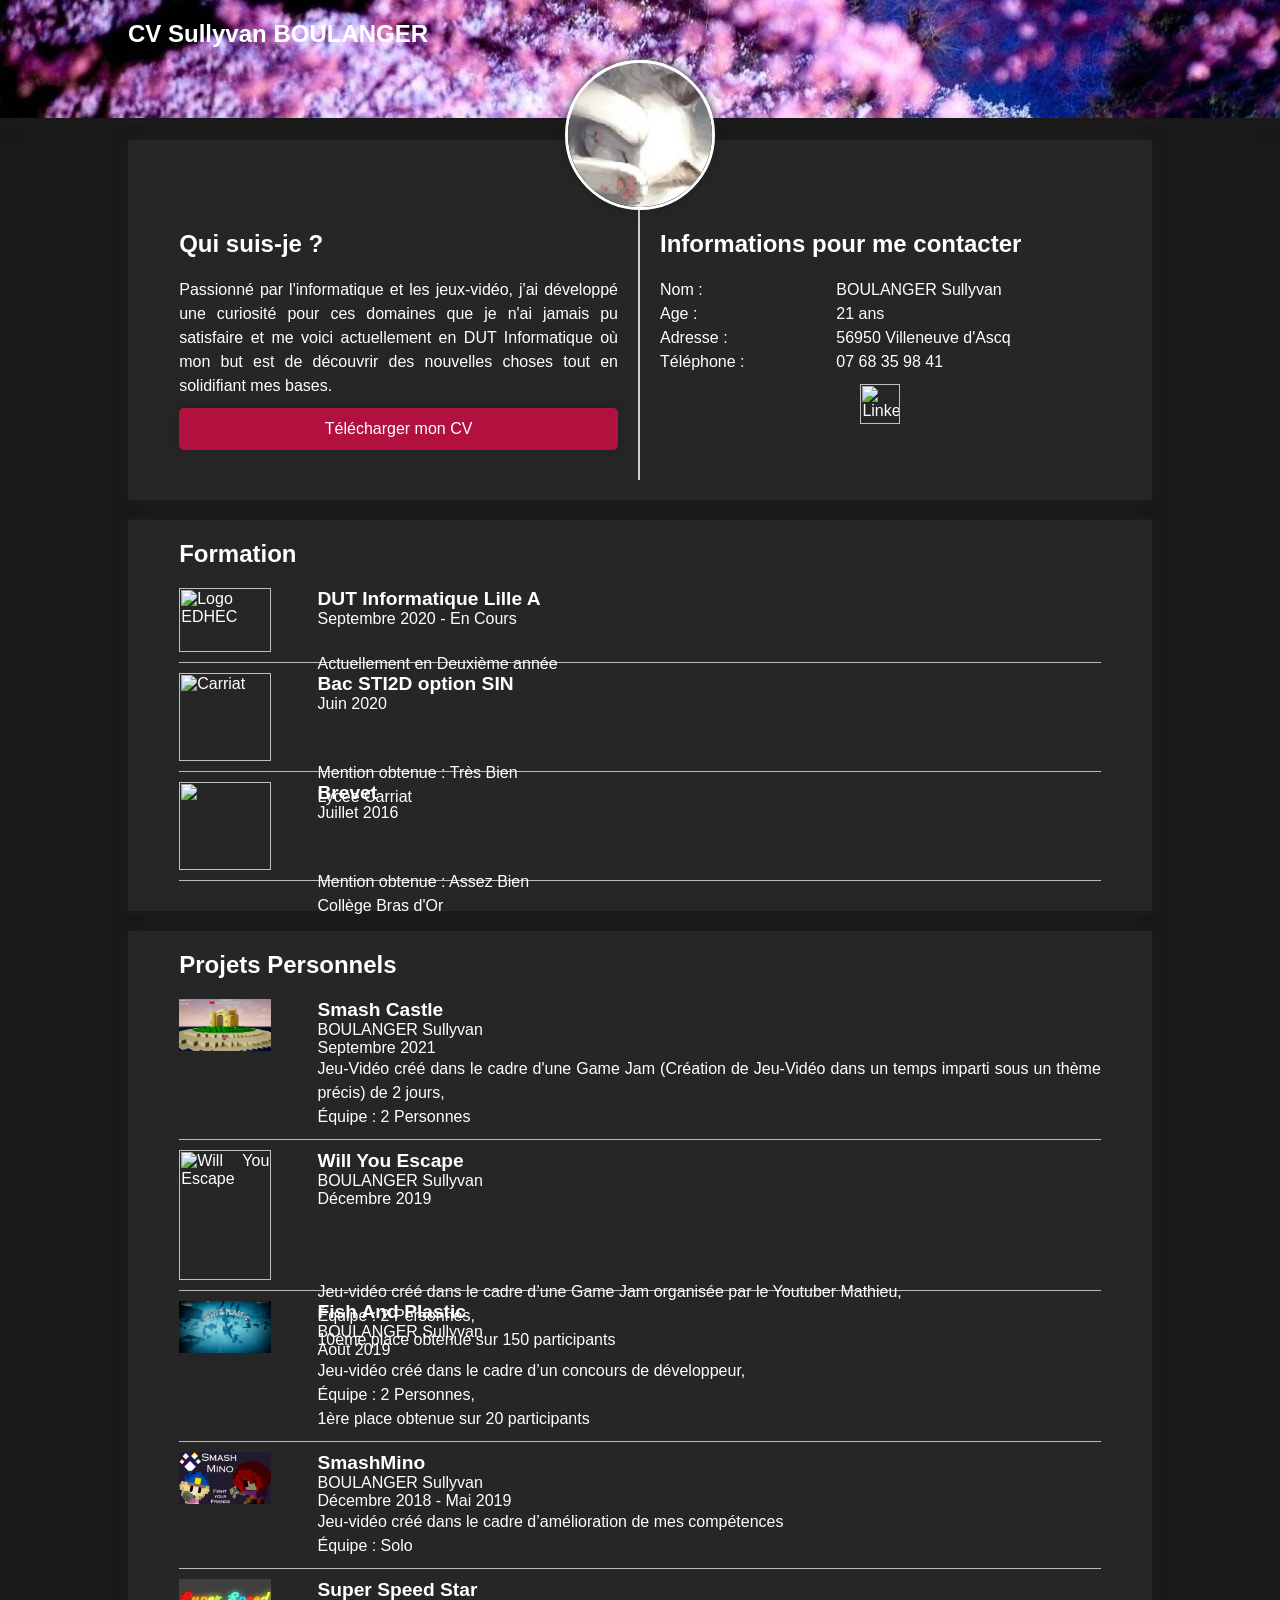
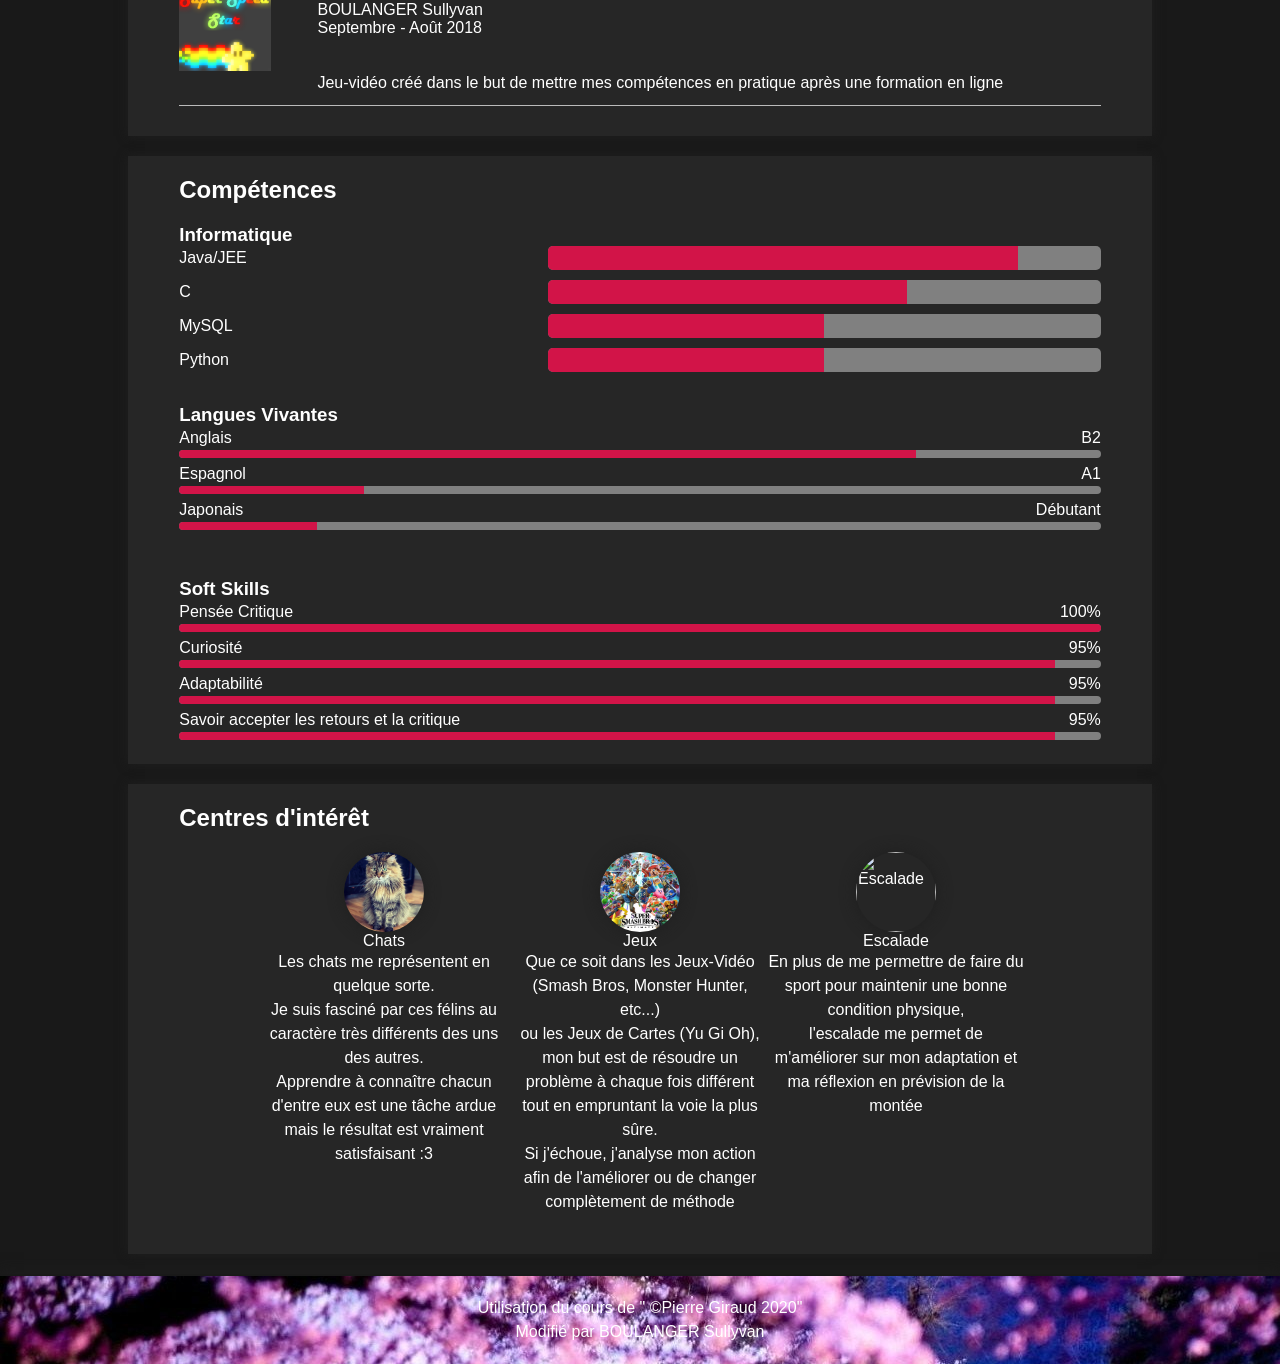
==== index.html @ 971da0cf "Correction Lien" ====
<head>
    <title>CV Sullyvan BOULANGER</title>
    <meta charset="utf-8">
    <meta name="viewport"
          content="width=device-width, initial-scale=1, user-scalable=no">
    <link rel="stylesheet" href="cv.css">
</head>
<body>
    <header>
        <h1>CV Sullyvan BOULANGER</h1>
    </header>
    
    <section>
        <div class="photo">
            <img src="img/OsuCat.jpg" alt="Ma photo de profil">
        </div>
        <div class="prez">
            <h2>Qui suis-je ?</h2>
            <p>Passionné par l'informatique et les jeux-vidéo, j'ai développé une curiosité pour ces domaines 
            que je n'ai jamais pu satisfaire et me voici actuellement en DUT Informatique 
            où mon but est de découvrir des nouvelles choses tout en solidifiant mes bases.</p>
            <a href="img/CV_BOULANGER_Sullyvan.pdf" download target="_blank">Télécharger mon CV</a>
        </div>
        <div class="contact">
            <h2>Informations pour me contacter</h2>
            <div class="contact-flex">
                <p>Nom : </p>
                <p>BOULANGER Sullyvan</p>
            </div>
            <div class="contact-flex">
                <p>Age : </p>
                <p>21 ans</p>
            </div>
            <div class="contact-flex">
                <p>Adresse : </p>
                <p>56950 Villeneuve d'Ascq</p>
            </div>
            <div class="contact-flex">
                <p>Téléphone :</p>
                <p>07 68 35 98 41</p>
            </div>
            <div class="social">
                <a href="https://www.linkedin.com/in/sullyvan-boulanger-aba10b1b9/" target="_blank"><img src="https://www.mareauxoiseaux.fr/wp-content/uploads/2019/04/logo-linkedin-300x300.png" alt="LinkedIn"></a>
            </div>
        </div>
    </section>
    
    
    
    <section>
        <h2>Formation</h2>
        <div class="exp">
            <div class="exp-logo">
                <a href="https://www.iut-a.univ-lille.fr" target="_blank"><img src="https://scontent-cdt1-1.xx.fbcdn.net/v/t1.18169-9/486784_287074721392458_1388463529_n.jpg?_nc_cat=109&ccb=1-5&_nc_sid=09cbfe&_nc_ohc=fGgLRryjZj8AX-5OVzJ&tn=0eukyk05JL6_pwg0&_nc_ht=scontent-cdt1-1.xx&oh=520384a9540ffabf5e8bfc3017338bbb&oe=617F11B2" alt="Logo EDHEC"></a>
            </div>
            <div class="exp-info">
                <h3>DUT Informatique Lille A</h3>
                <h4>Septembre 2020 - En Cours</h4>
            </div>
            <div class="exp-desc">
                <p>Actuellement en Deuxième année</p>
            </div>
        </div>
        <div class="exp">
            <div class="exp-logo">
                <a href="https://carriat.ent.auvergnerhonealpes.fr" target="_blank"><img src="https://www.international.lyceecarriat.com/wp-content/uploads/2020/06/Logo.png" alt="Carriat"></a>
            </div>
            <div class="exp-info">
                <h3>Bac STI2D option SIN</h3>
                <h4>Juin 2020</h4>
            </div>
            <div class="exp-desc">
                <p>Mention obtenue : Très Bien<br>Lycée Carriat</p>
            </div>
        </div>
        <div class="exp">
            <div class="exp-logo">
                <a href="https://du-bras-d-or-ecuires.enthdf.fr" target="_blank"><img src="https://du-bras-d-or-ecuires.enthdf.fr/wp-content/uploads/2021/07/logo2020-1022x1024.png" alt=""></a>
            </div>
            <div class="exp-info">
                <h3>Brevet</h3>
                <h4>Juillet 2016</h4>
            </div>
            <div class="exp-desc">
                <p>Mention obtenue : Assez Bien<br>Collège Bras d'Or</p>
            </div>
        </div>
    </section>

    <section>
        <h2>Projets Personnels</h2>
        <div class="exp">
            <div class="exp-logo">
                <a href="https://gamejolt.com/games/smashcastle/651068" target="_blank"><img src="img/SmashCastle.png"></a>
            </div>
            <div class="exp-info">
                <h3>Smash Castle</h3>
                <h4>BOULANGER Sullyvan</h4>
                <h4>Septembre 2021</h4>
            </div>
            <div class="exp-desc">
                <p>Jeu-Vidéo créé dans le cadre d'une Game Jam (Création de Jeu-Vidéo dans 
                  un temps imparti sous un thème précis) de 2 jours,<br>Équipe : 2 Personnes</p>
            </div>
        </div>
        <div class="exp">
            <div class="exp-logo">
                <a href="https://gamejolt.com/games/will_you_escape/456117" target="_blank"><img src="img/Promo03.gif" alt="Will You Escape"></a>
            </div>
            <div class="exp-info">
                <h3>Will You Escape</h3>
                <h4>BOULANGER Sullyvan</h4>
                <h4>Décembre 2019</h4>
            </div>
            <div class="exp-desc">
                <p>Jeu-vidéo créé dans le cadre d’une Game Jam organisée par le Youtuber Mathieu,<br>Équipe : 2 Personnes,<br>10ème place obtenue sur 150 participants</p>
            </div>
        </div>
        <div class="exp">
            <div class="exp-logo">
                <a href="https://gamejolt.com/games/fish_and_plastic/434222" target="_blank"><img src="img/FishAndPlastic.png" alt="Fish And Plastic"></a>
            </div>
            <div class="exp-info">
                <h3>Fish And Plastic</h3>
                <h4>BOULANGER Sullyvan</h4>
                <h4>Août 2019</h4>
            </div>
            <div class="exp-desc">
                <p>Jeu-vidéo créé dans le cadre d’un concours de développeur,
                  <br>Équipe : 2 Personnes,
                  <br>1ère place obtenue sur 20 participants</p>
            </div>
        </div>
        <div class="exp">
            <div class="exp-logo">
                <a href="https://gamejolt.com/games/SmashMino/416270" target="_blank"><img src="img/SmashMino.png" alt="SmashMino"></a>
            </div>
            <div class="exp-info">
                <h3>SmashMino</h3>
                <h4>BOULANGER Sullyvan</h4>
                <h4>Décembre 2018 - Mai 2019</h4>
            </div>
            <div class="exp-desc">
                <p>Jeu-vidéo créé dans le cadre d’amélioration de mes compétences
                  <br>Équipe : Solo</p>
            </div>
        </div>
        <div class="exp">
            <div class="exp-logo">
                <a href="https://gamejolt.com/games/Superspeedstar/362538" target="_blank"><img src="img/SuperSpeedStar.png" alt="Super Speed Star"></a>
            </div>
            <div class="exp-info">
                <h3>Super Speed Star</h3>
                <h4>BOULANGER Sullyvan</h4>
                <h4>Septembre - Août 2018</h4>
            </div>
            <div class="exp-desc">
                <p>Jeu-vidéo créé dans le but de mettre mes compétences en pratique après une formation en ligne</p>
            </div>
        </div>
    </section>
    
    <section>
        <h2>Compétences</h2>
        <h3 class="h3gauche">Informatique</h3>
        <div class="comp">
            <p>Java/JEE</p>
            <div class="conteneur-barre"><span class="barre c85"></span></div>
        </div>
        <div class="comp">
            <p>C</p>
            <div class="conteneur-barre"><span class="barre c65"></span></div>
        </div>
        <div class="comp">
            <p>MySQL</p>
            <div class="conteneur-barre"><span class="barre c50"></span></div>
        </div>
        <div class="comp">
            <p>Python</p>
            <div class="conteneur-barre"><span class="barre c50"></span></div>
        </div>
        <h3 class="h3gauche"><br>Langues Vivantes</h3>
        <div class="comp2">
            <p>Anglais</p>
            <p>B2</p>
            <div class="conteneur-barre2"><span class="barre c80"></span></div>
        </div>
        <div class="comp2">
            <p>Espagnol</p>
            <p>A1</p>
            <div class="conteneur-barre2"><span class="barre c20"></span></div>
        </div>
        <div class="comp2">
            <p>Japonais</p>
            <p>Débutant</p>
            <div class="conteneur-barre2"><span class="barre c15"></span></div>
        </div>
        <h3 class="h3gauche"><br><br>Soft Skills</h3>
        <div class="comp2">
            <p>Pensée Critique</p>
            <p>100%</p>
            <div class="conteneur-barre2"><span class="barre c100"></span></div>
        </div>
        <div class="comp2">
            <p>Curiosité</p>
            <p>95%</p>
            <div class="conteneur-barre2"><span class="barre c95"></span></div>
        </div>
        <div class="comp2">
            <p>Adaptabilité</p>
            <p>95%</p>
            <div class="conteneur-barre2"><span class="barre c95"></span></div>
        </div>
        <div class="comp2">
            <p>Savoir accepter les retours et la critique</p>
            <p>95%</p>
            <div class="conteneur-barre2"><span class="barre c95"></span></div>
        </div>
    </section>
    
    <section>
        <h2>Centres d'intérêt</h2>
        <figure class="interet">
            <img src="img/Loona.jpeg" alt="Mon Chat">
            <figcaption>Chats</figcaption>
            <p>Les chats me représentent en quelque sorte.<br>
            Je suis fasciné par ces félins au caractère très différents des uns des autres.<br>
            Apprendre à connaître chacun d'entre eux est une tâche ardue mais le résultat est vraiment satisfaisant :3
          </p>
        </figure>
        <figure class="interet">
            <img src="img/Super_Smash_Bros_Ultimate.jpg" alt="Jeux">
            <figcaption>Jeux</figcaption>
            <p>Que ce soit dans les Jeux-Vidéo (Smash Bros, Monster Hunter, etc...) <br>ou les Jeux de Cartes (Yu Gi Oh),<br>mon but est de résoudre un problème à chaque fois différent tout en empruntant la voie la plus sûre.<br>Si j'échoue, j'analyse mon action afin de l'améliorer ou de changer complètement de méthode</p>
        </figure>
        <figure class="interet">
            <img src="https://i0.wp.com/lafabriqueverticale.com/wp-content/uploads/2020/05/DSF0375.jpg?w=600&ssl=1" alt="Escalade">
            <figcaption>Escalade</figcaption>
            <p>En plus de me permettre de faire du sport pour maintenir une bonne condition physique,<br>l'escalade me permet de m'améliorer sur mon adaptation et ma réflexion en prévision de la montée</p>
        </figure>
    </section>
    
    <footer>
      <p>Utilisation du cours de "
        <a href="https://www.pierre-giraud.com">©Pierre Giraud</a> 2020"
      </p>
      <p>Modifié par BOULANGER Sullyvan</p>
    </footer>
</body>
---- cv.css ----
/*STYLES GENERAUX*/
*{
    font-family: Avenir, sans-serif;
    padding: 0px;
    margin: 0px;
    text-align: justify;
    box-sizing: border-box;
}
body{
    background: #191919;
    color:#fff;
}
p{
    font-size: 1em;
    line-height: 1.5em;
}
a{
    text-decoration: none;
    color: #fff;
}

/*HEADER & FOOTER*/
header, footer{
    width: 100%;
    padding: 20px 0px;
    background: url("img/fond.jpg") #4f4f4f;
    box-shadow: 0px 0px 15px #1F1F1F;
}
header{
    border-bottom: 2px solid #191919;
    height: 120px;
}
header h1{
    color: white;
    font-size: 1.5em;
    width: 90%;
    margin: 0 auto;
}

footer{
    border-top: 2px solid #191919;
}
footer p{
    width: 90%;
    margin: 0 auto;
    color: #fff;
    text-align: center;
}
footer a{
    color: #fff;
}

/*SECTIONS*/
section{
    display: flex; 
    flex-flow: row wrap;
    justify-content: center;
    width: 100%;
    padding-bottom: 20px;
    margin: 20px auto;
    box-shadow: 0px 0px 10px #1F1F1F;
    background-color: #262626;
}

section h2{
    margin: 20px 0;
    width: 90%;
}
section > div{
    width: 90%;
}

/*SECTION INFOS*/
.photo{
    text-align: center;
}
.photo img{
    width: 150px;
    height: 150px;
    border: 3px solid #fff;
    box-shadow: 0px 0px 10px #1F1F1F;
    border-radius: 50%;
    margin-top: -80px;
}
.prez{
    border-bottom: 2px dashed #ccc;
}
.prez a{
    display: block;
    text-align: center;
    padding: 10px;
    margin: 10px auto 30px auto;
    color: #fff;
    background-color: #B2113F;
    box-shadow: 0px 0px 10px #1F1F1F;
    border-radius: 5px;
}
.contact-flex{
    display: flex;
    flex-flow: row wrap;
    align-items: center;
}
.contact-flex p:first-child{
    flex: 0 0 40%;
}
.contact-flex p:last-child{
    flex: 0 0 60%;
}
.social{
    display: flex;
    justify-content: space-around;
    margin: 10px auto 0px auto;
}
.social img{
    width: 40px;
    height: 40px;
}

/*SECTION EXP ET FORMATION*/
.exp{
    display: flex;
    flex-flow: row wrap;
    border-bottom: 1px solid #bbb;
    padding-bottom: 10px;
    margin-bottom: 10px;
}
.exp-info{
    display: flex;
    flex-flow: column wrap;
}
.exp-logo{
    flex: 0 0 25%;
    max-width: 100px;
}
.exp-info{
    flex: 0 0 70%;
    margin-left: auto;
}
.exp img{
    width: 100%;
}
.exp h3{
    font-size:  1.2em;
}
.exp h4{
    font-size:  1em;
    font-weight: normal;
}

/*SECTION COMPETENCES*/
.h3gauche{
    width: 90%;
}
.comp{
    display:flex;
    flex-flow: row wrap;
    margin-bottom: 10px;
}
.comp p{
    flex: 0 0 40%;
}
.conteneur-barre{
    flex: 0 0 60%;
    border-radius: 5px;
    background-color: grey;
}
.barre{
    display: block;
    height: 100%;
    border-top-left-radius: 5px;
    border-bottom-left-radius: 5px;
}
.c15{
    width: 15%;
    background-color: #D21448;
}
.c20{
    width: 20%;
    background-color: #D21448;
}
.c50{
    width: 50%;
    background-color: #D21448;
}
.c65{
    width: 65%;
    background-color: #D21448;
}
.c80{
    width: 80%;
    background-color: #D21448;
}
.c85{
    width: 85%;
    background-color: #D21448;
}
.c90{
    width: 90%;
    background-color: #D21448;
}
.c95{
    width: 95%;
    background-color: #D21448;
}
.c100{
    width: 100%;
    background-color: #D21448;
    border-radius: 5px;
}
.comp2{
    display: flex;
    flex-flow: row wrap;
    justify-content: space-between;
}
.conteneur-barre2{
    flex: 0 0 100%;
    height: 0.5em;
    margin-bottom: 0.25em;
    border-radius: 5px;
    background-color: grey;
}

/*SECTION INTERETS*/
.interet{
    flex: 0 1 50%;
    display: flex;
    flex-flow: column wrap;
    align-items: center;
    margin-bottom: 20px;
}
.interet img{
    width: 80px;
    height: 80px;
    border-radius: 50%;
    box-shadow: 0px 0px 15px #1F1F1F;
}

.interet p{
    text-align: center;
}

/*VERSION BUREAU DU CV*/
@media screen and (min-width: 980px){
    section{
        width: 80%;
        box-shadow: 0px 0px 10px #1F1F1F;
    }
    a:hover{
        color: #D21448;
    }
    header h1{
        width: 80%;
    }
    .prez, .contact{
        flex: 0 0 45%;
    }
    .prez{
        border-bottom: none;
        border-right: 2px solid #ccc;
        padding-right: 20px;
        margin-left: auto;
    }
    .contact{
        padding-left: 20px;
        margin-right: auto;
    }
    .prez a{
        border: 2px solid transparent;
    }
    .prez a:hover{
        color: #D21448;
        background-color: #1F1F1F;
        border: 2px solid #D21448;
        box-shadow: 0px 0px 20px #1F1F1F;
    }
    .exp-logo{
        flex: 0 0 10%;
    }
    .exp-info, .exp-desc{
        flex: 0 0 85%;
        margin-left: auto;
    }
    .interet{
        flex: 0 1 25%;
    }
}
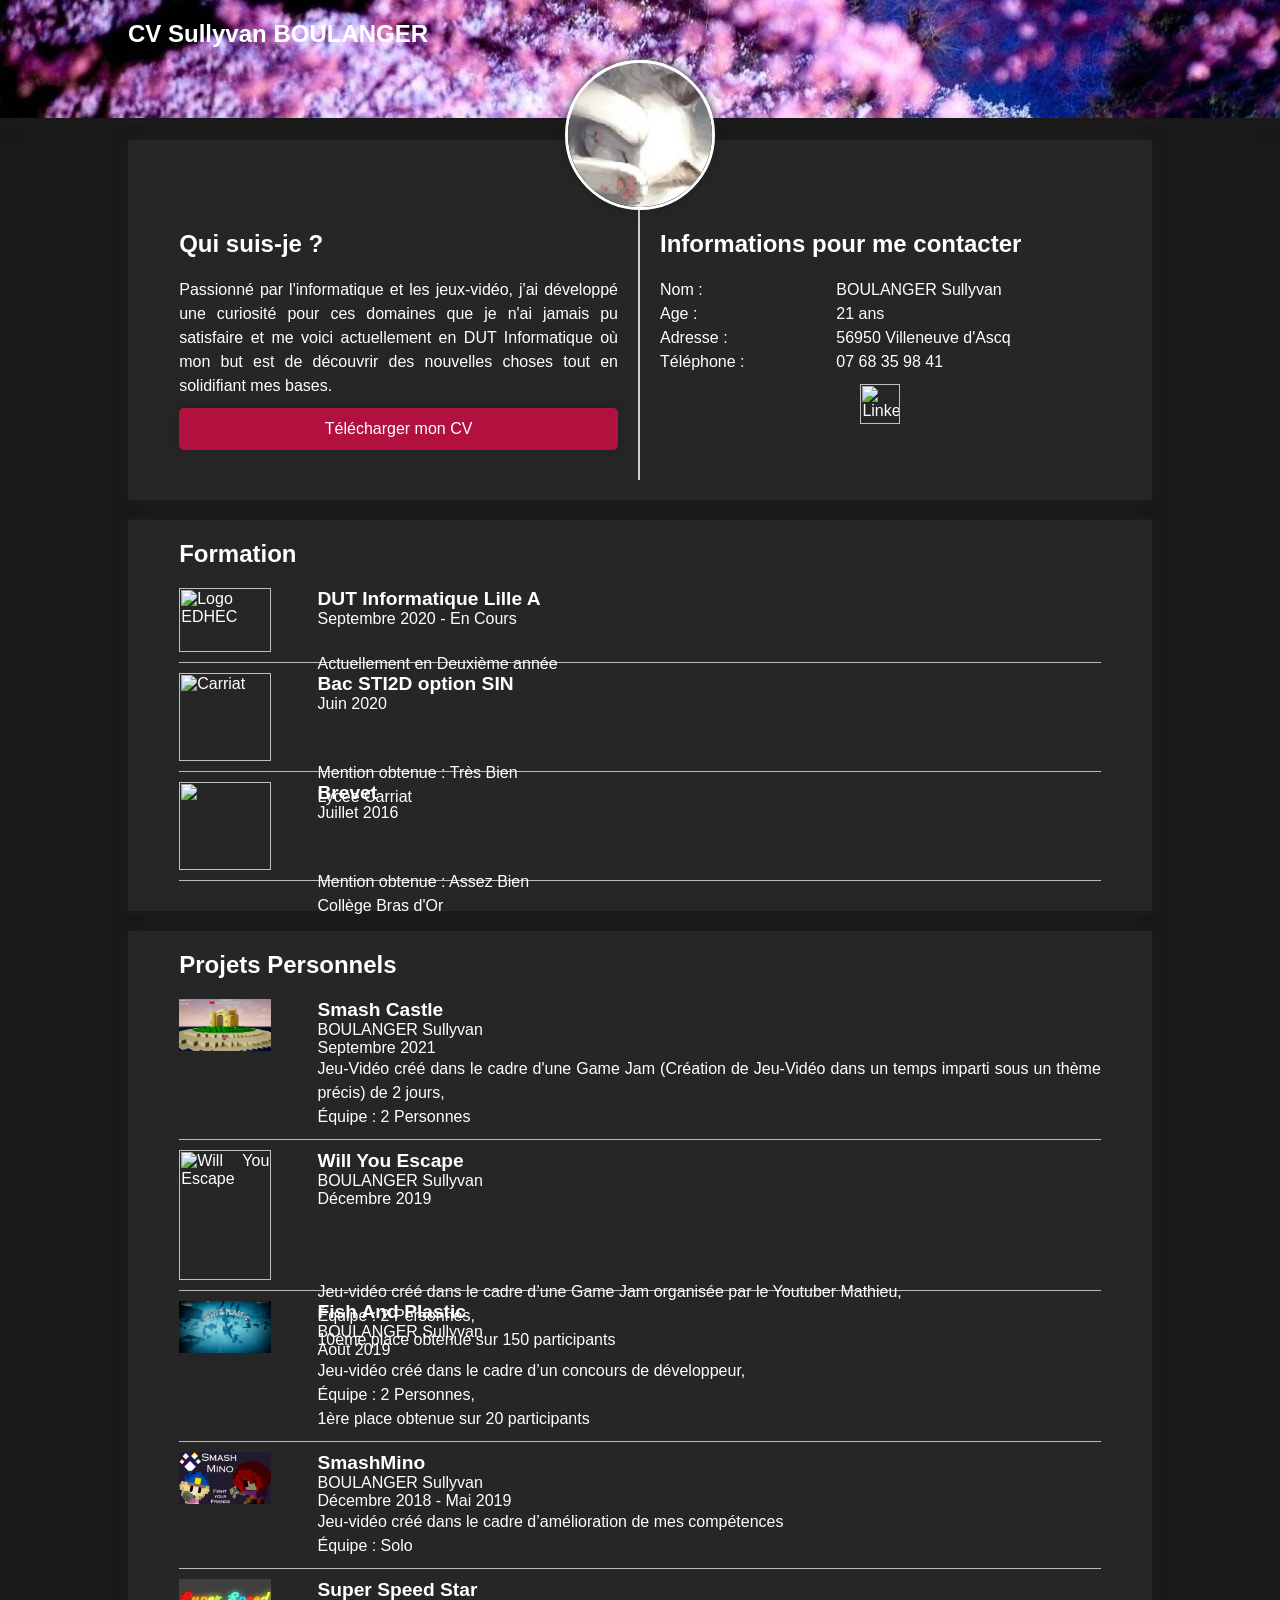
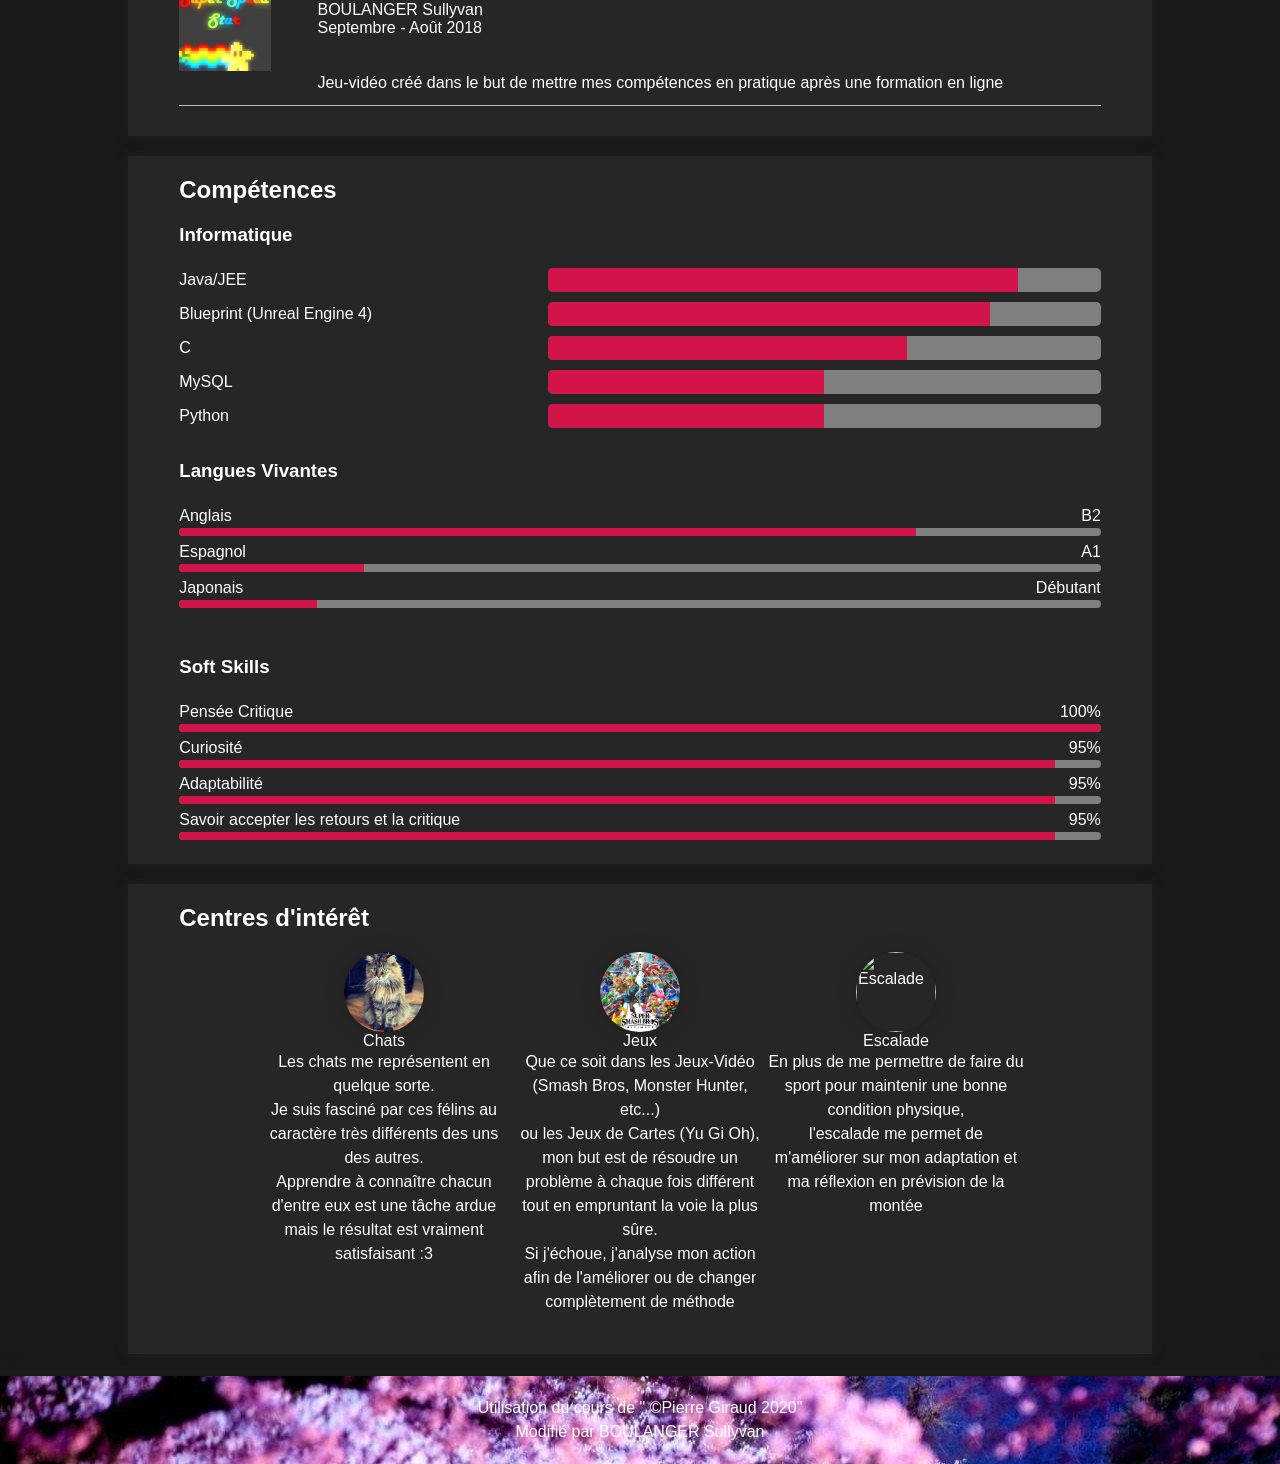
==== commit b6efb633: "Espacement et Ajout Blueprint" ====
--- a/index.html
+++ b/index.html
@@ -162,12 +162,16 @@
     
     <section>
         <h2>Compétences</h2>
-        <h3 class="h3gauche">Informatique</h3>
+        <h3 class="h3gauche">Informatique<br><br></h3>
         <div class="comp">
             <p>Java/JEE</p>
             <div class="conteneur-barre"><span class="barre c85"></span></div>
         </div>
         <div class="comp">
+            <p>Blueprint (Unreal Engine 4)</p>
+            <div class="conteneur-barre"><span class="barre c80"></span></div>
+        </div>
+        <div class="comp">
             <p>C</p>
             <div class="conteneur-barre"><span class="barre c65"></span></div>
         </div>
@@ -179,7 +183,7 @@
             <p>Python</p>
             <div class="conteneur-barre"><span class="barre c50"></span></div>
         </div>
-        <h3 class="h3gauche"><br>Langues Vivantes</h3>
+        <h3 class="h3gauche"><br>Langues Vivantes<br><br></h3>
         <div class="comp2">
             <p>Anglais</p>
             <p>B2</p>
@@ -195,7 +199,7 @@
             <p>Débutant</p>
             <div class="conteneur-barre2"><span class="barre c15"></span></div>
         </div>
-        <h3 class="h3gauche"><br><br>Soft Skills</h3>
+        <h3 class="h3gauche"><br><br>Soft Skills<br><br></h3>
         <div class="comp2">
             <p>Pensée Critique</p>
             <p>100%</p>
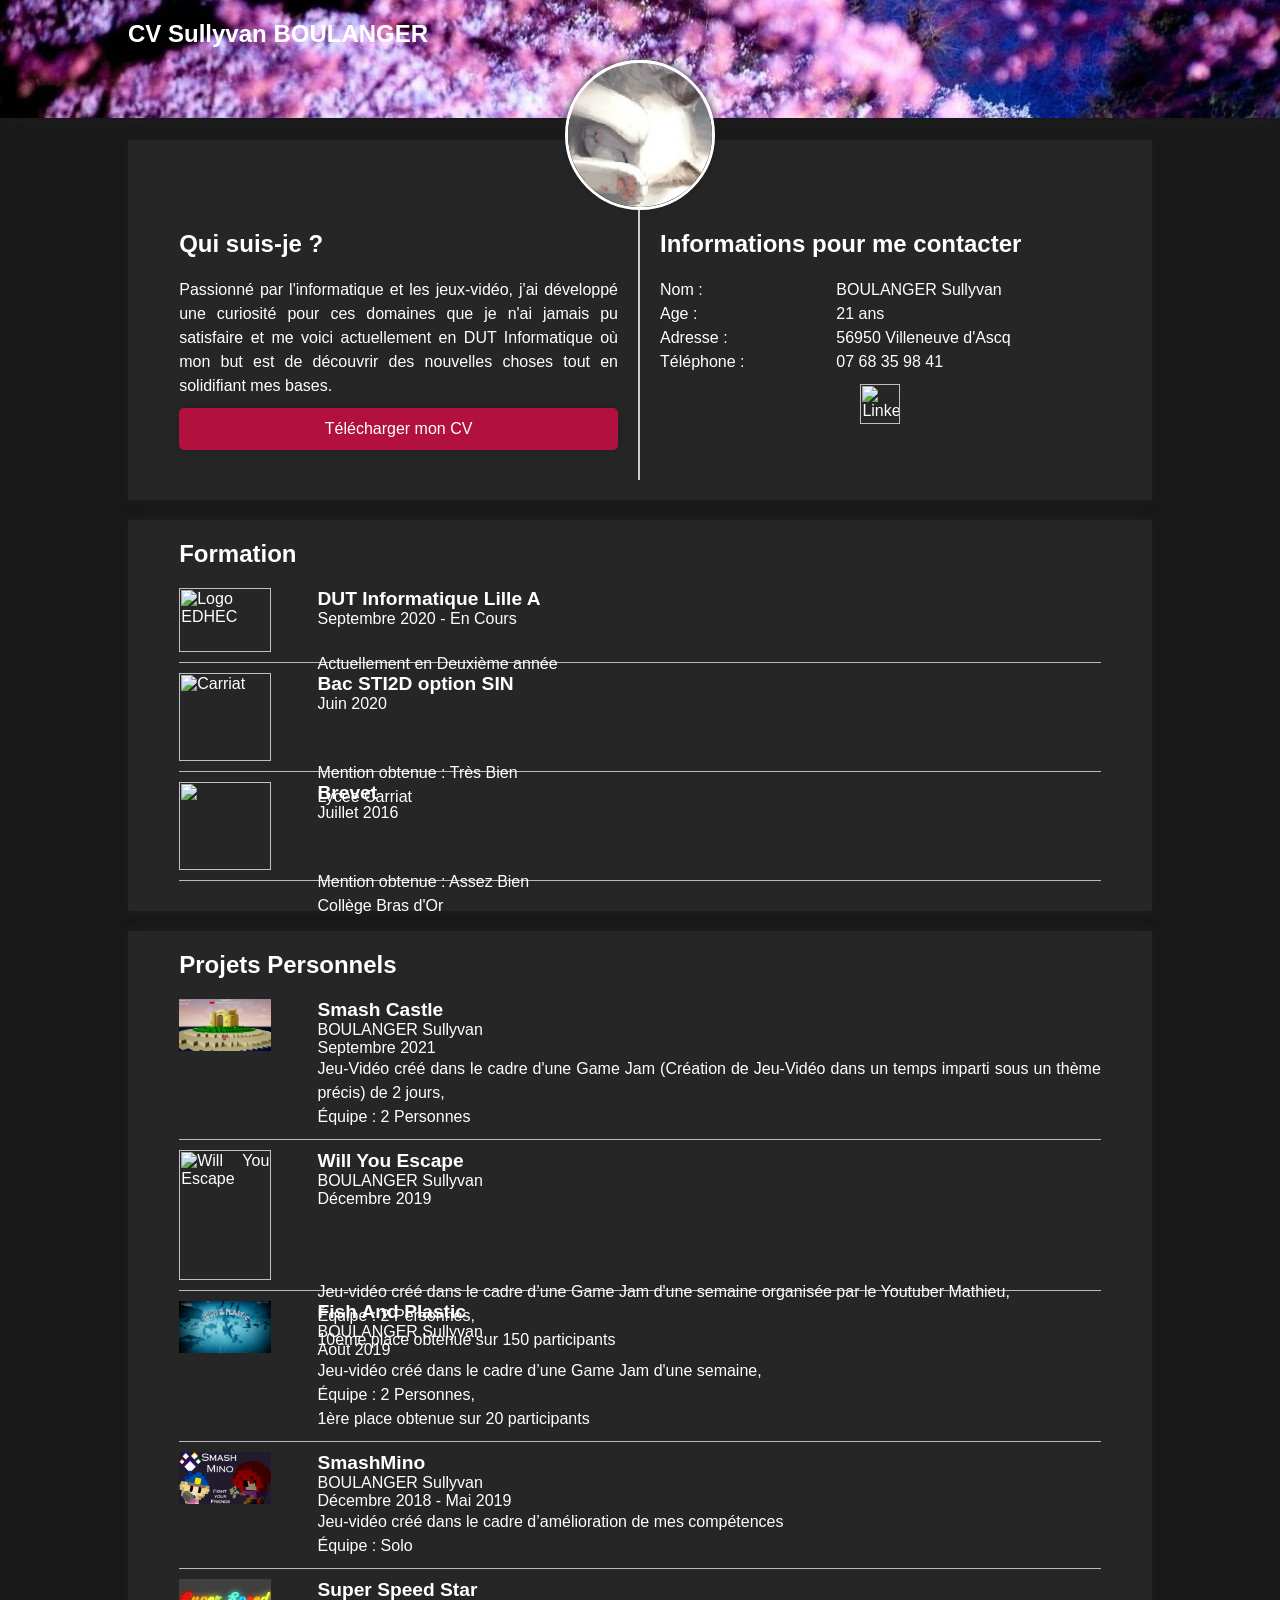
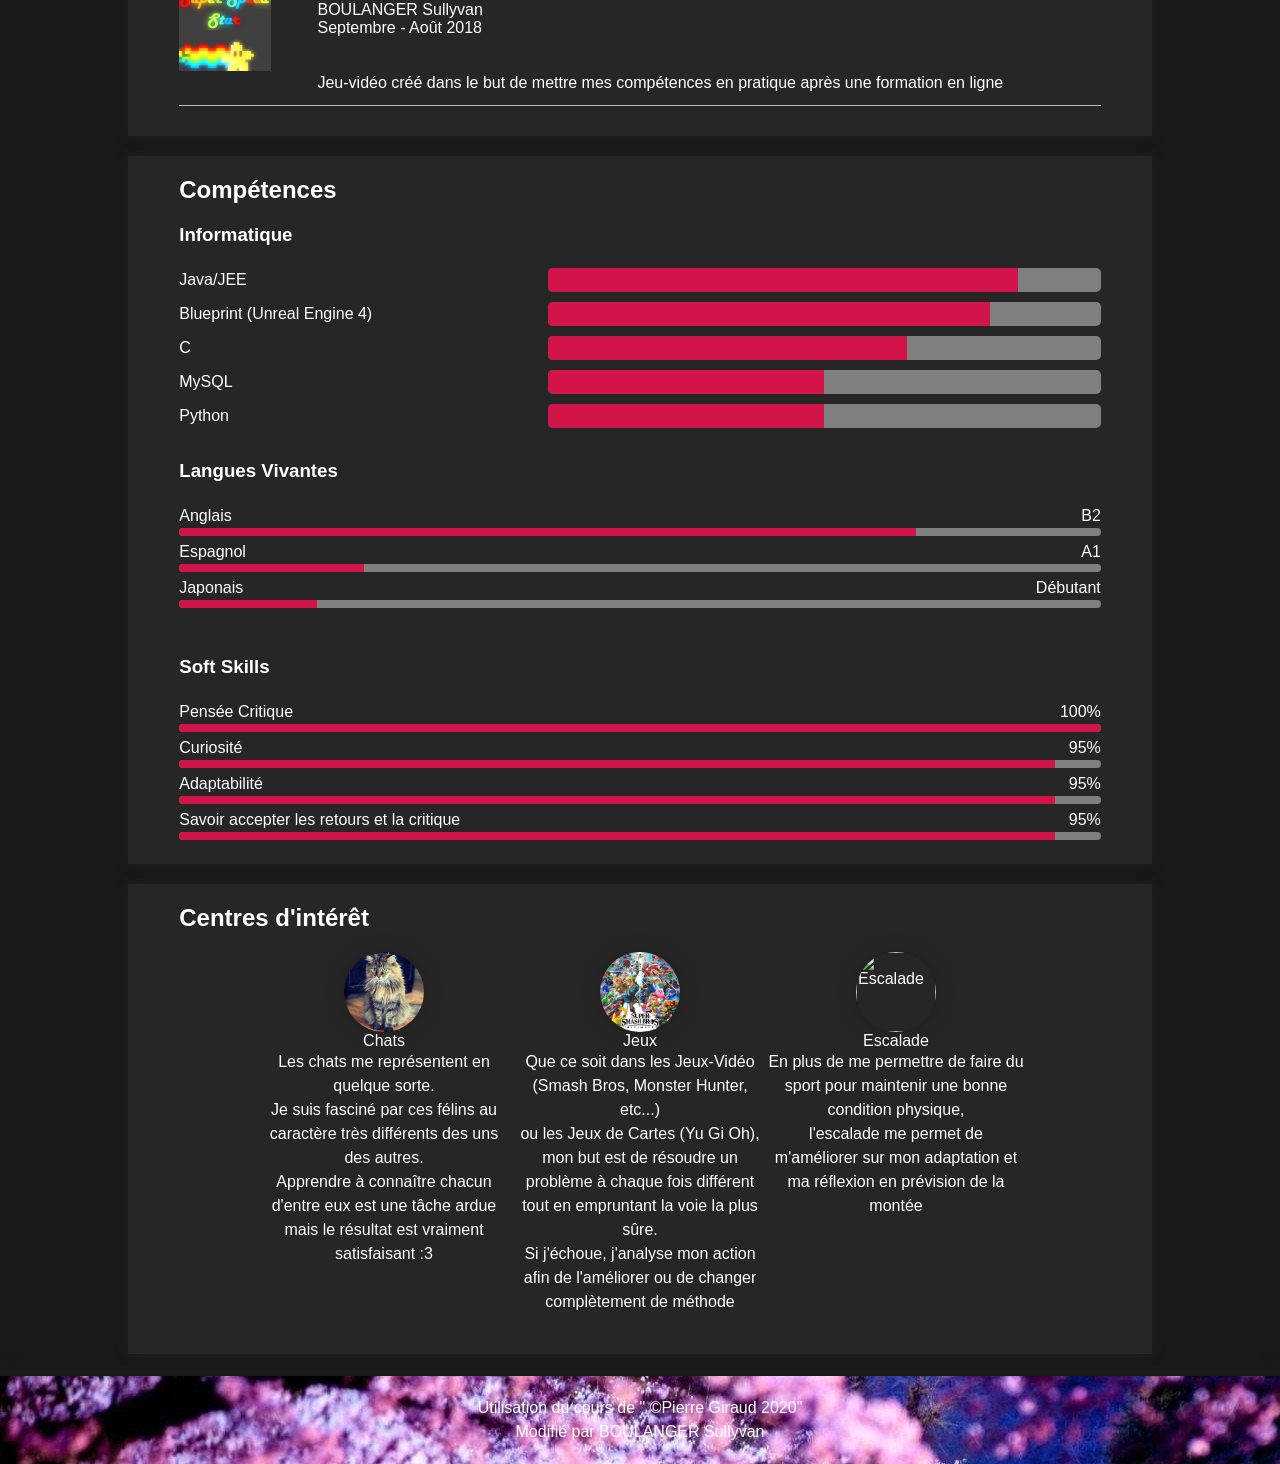
==== commit 368867e6: "Correct Text" ====
--- a/index.html
+++ b/index.html
@@ -113,7 +113,7 @@
                 <h4>Décembre 2019</h4>
             </div>
             <div class="exp-desc">
-                <p>Jeu-vidéo créé dans le cadre d’une Game Jam organisée par le Youtuber Mathieu,<br>Équipe : 2 Personnes,<br>10ème place obtenue sur 150 participants</p>
+                <p>Jeu-vidéo créé dans le cadre d’une Game Jam d'une semaine organisée par le Youtuber Mathieu,<br>Équipe : 2 Personnes,<br>10ème place obtenue sur 150 participants</p>
             </div>
         </div>
         <div class="exp">
@@ -126,7 +126,7 @@
                 <h4>Août 2019</h4>
             </div>
             <div class="exp-desc">
-                <p>Jeu-vidéo créé dans le cadre d’un concours de développeur,
+                <p>Jeu-vidéo créé dans le cadre d’une Game Jam d'une semaine,
                   <br>Équipe : 2 Personnes,
                   <br>1ère place obtenue sur 20 participants</p>
             </div>
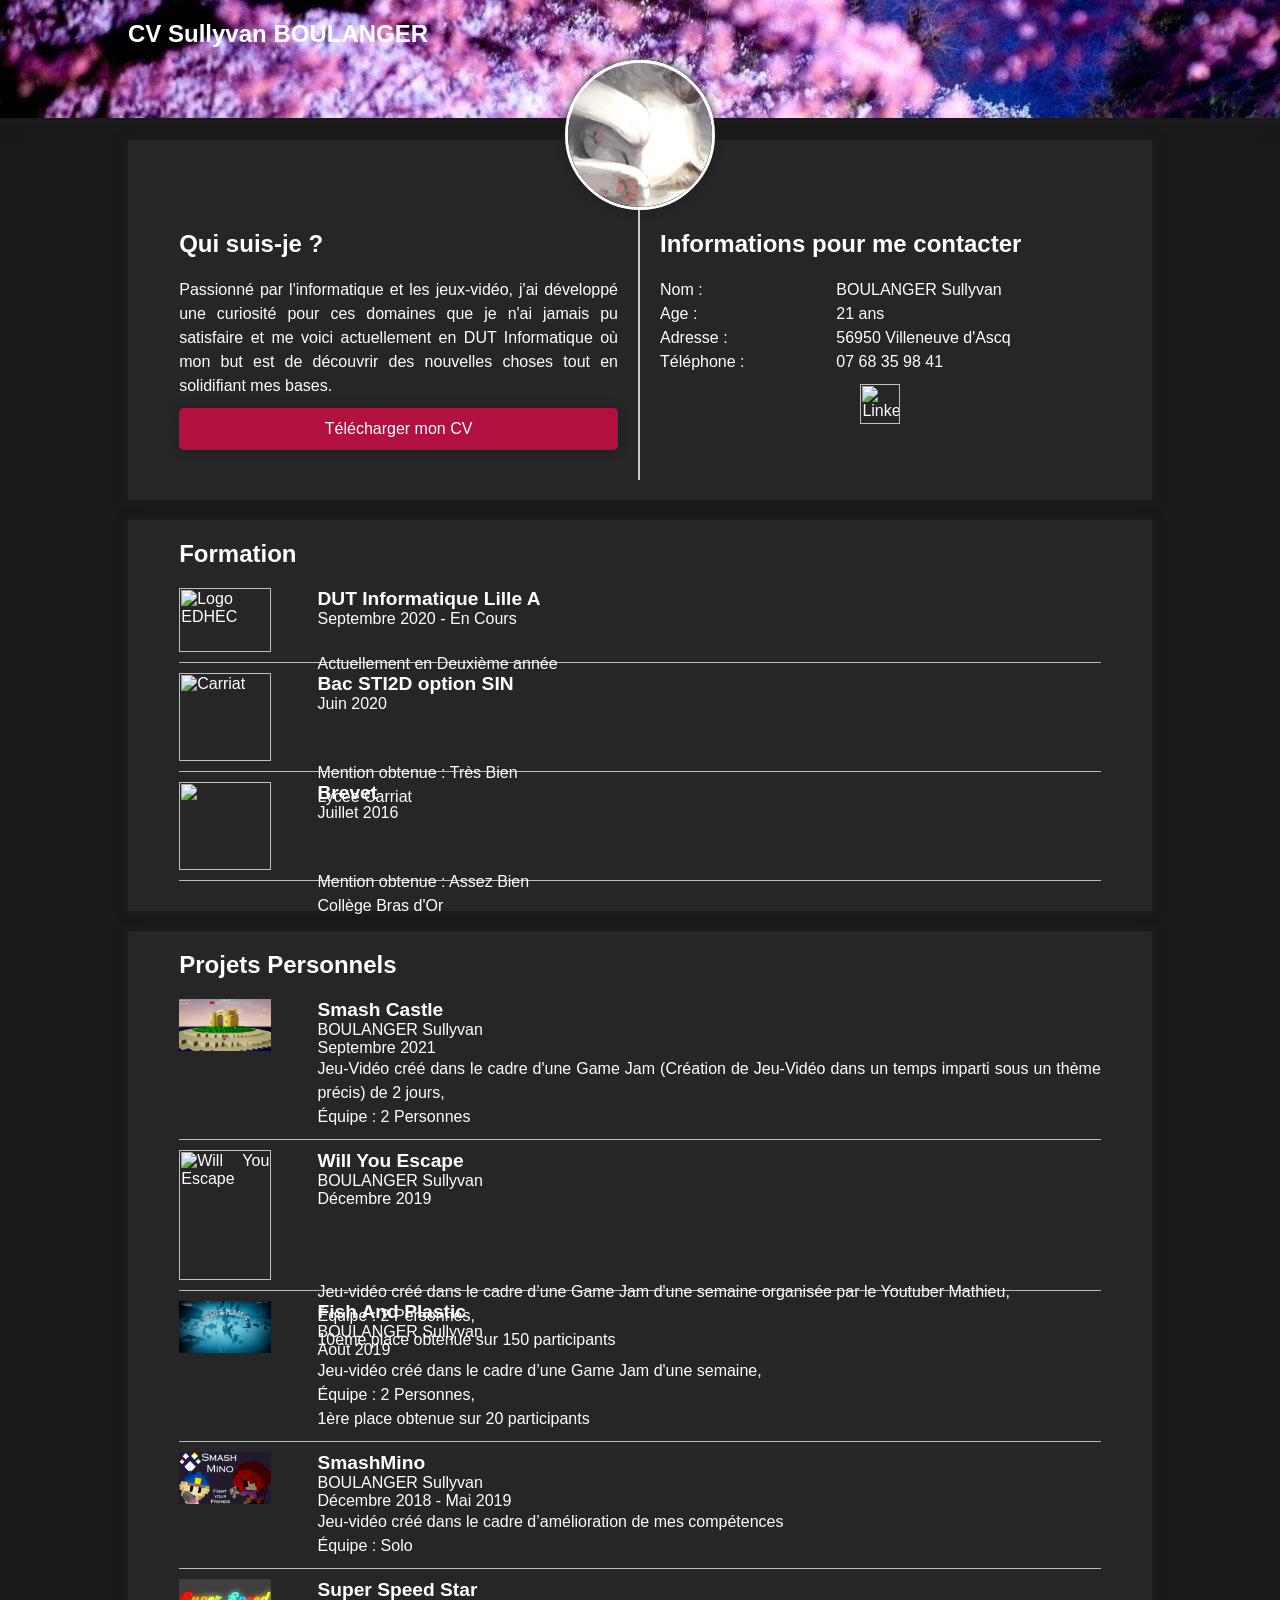
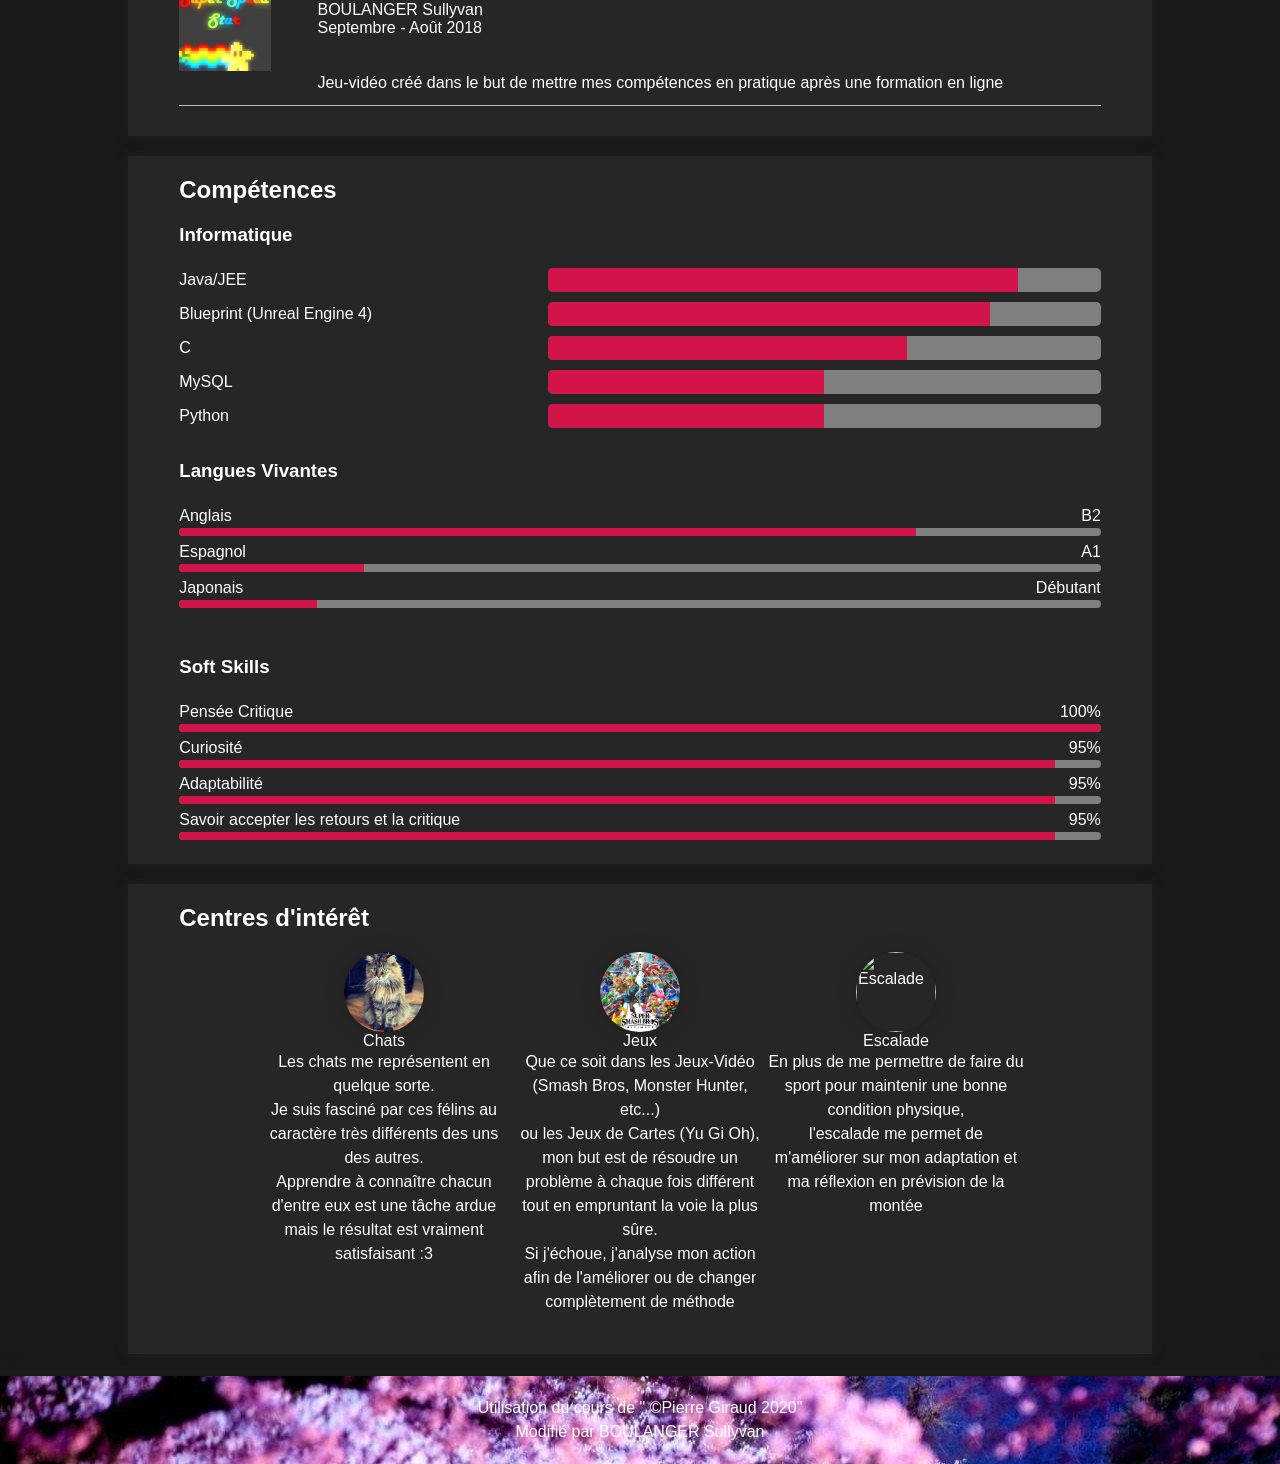
==== commit cfa49ea7: "Meilleure qualité image" ====
--- a/index.html
+++ b/index.html
@@ -12,7 +12,7 @@
     
     <section>
         <div class="photo">
-            <img src="img/OsuCat.jpg" alt="Ma photo de profil">
+            <img src="img/Cat425.png" alt="Ma photo de profil">
         </div>
         <div class="prez">
             <h2>Qui suis-je ?</h2>
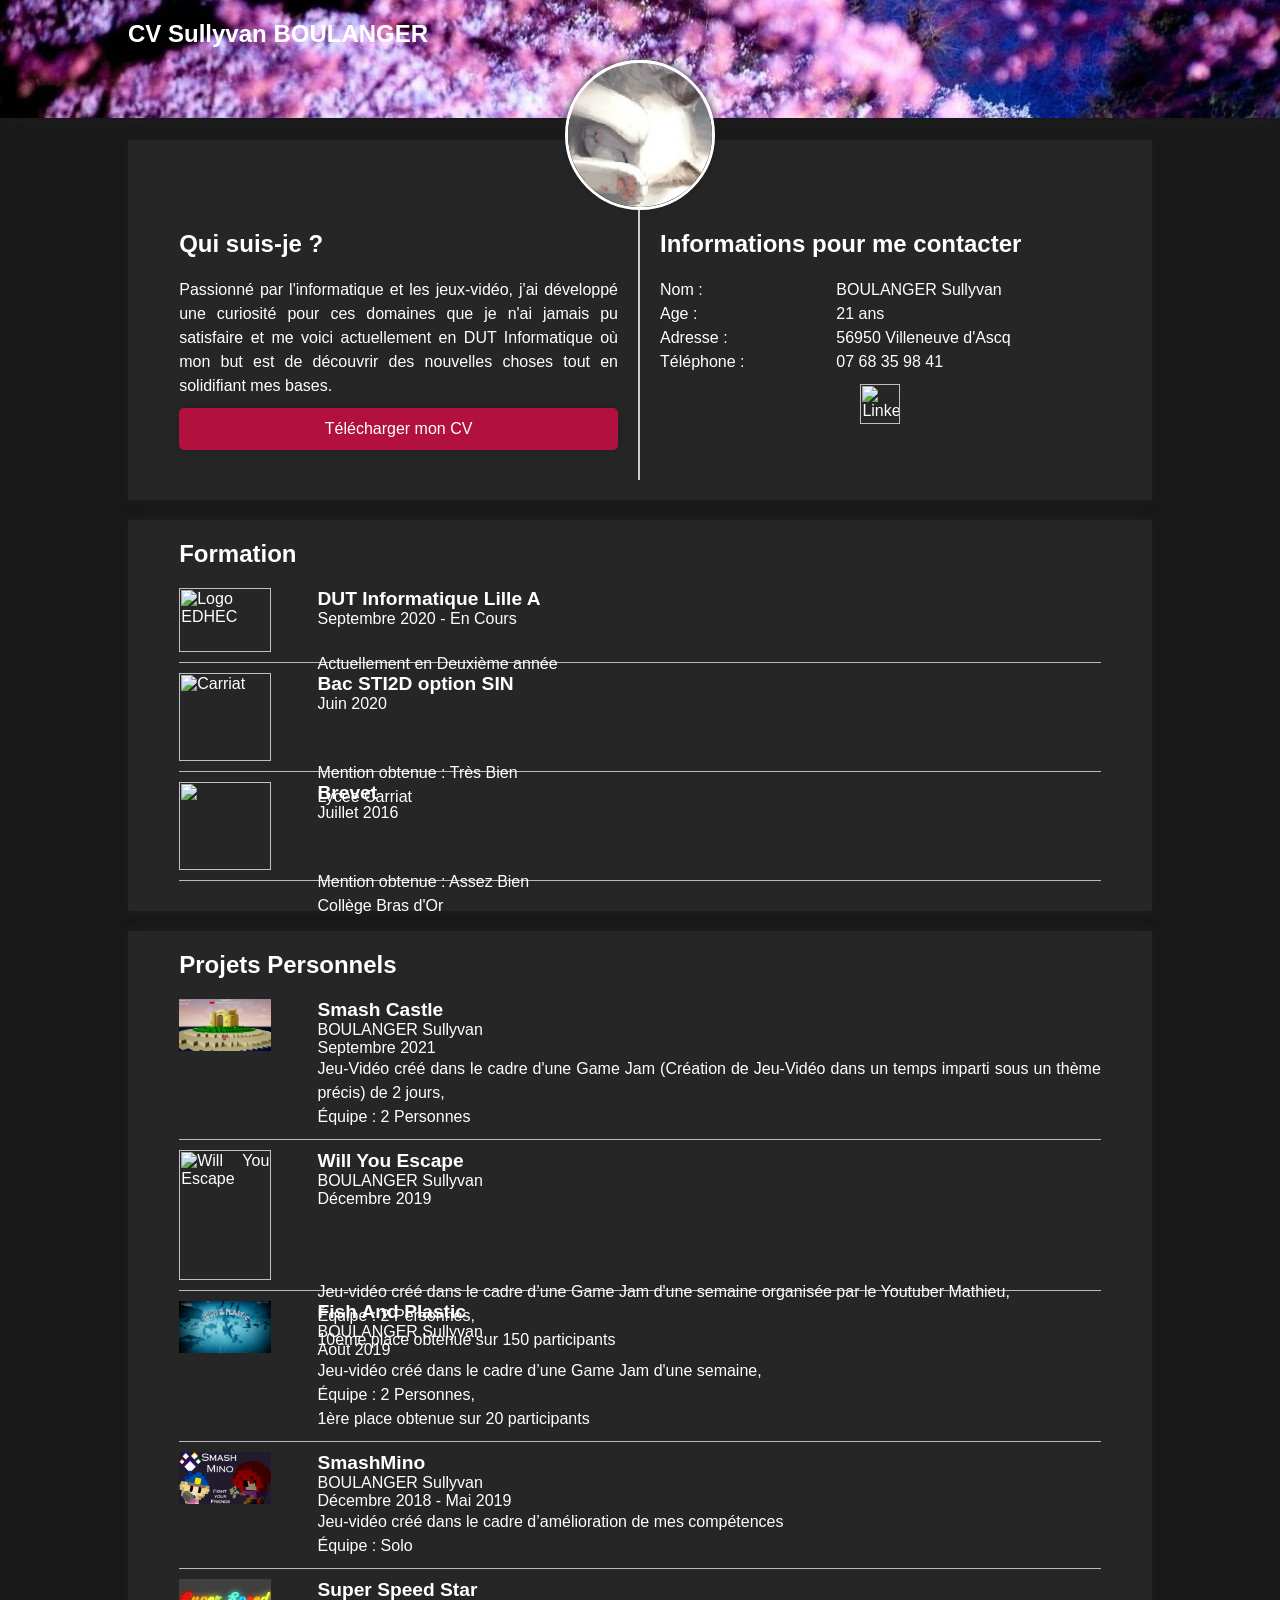
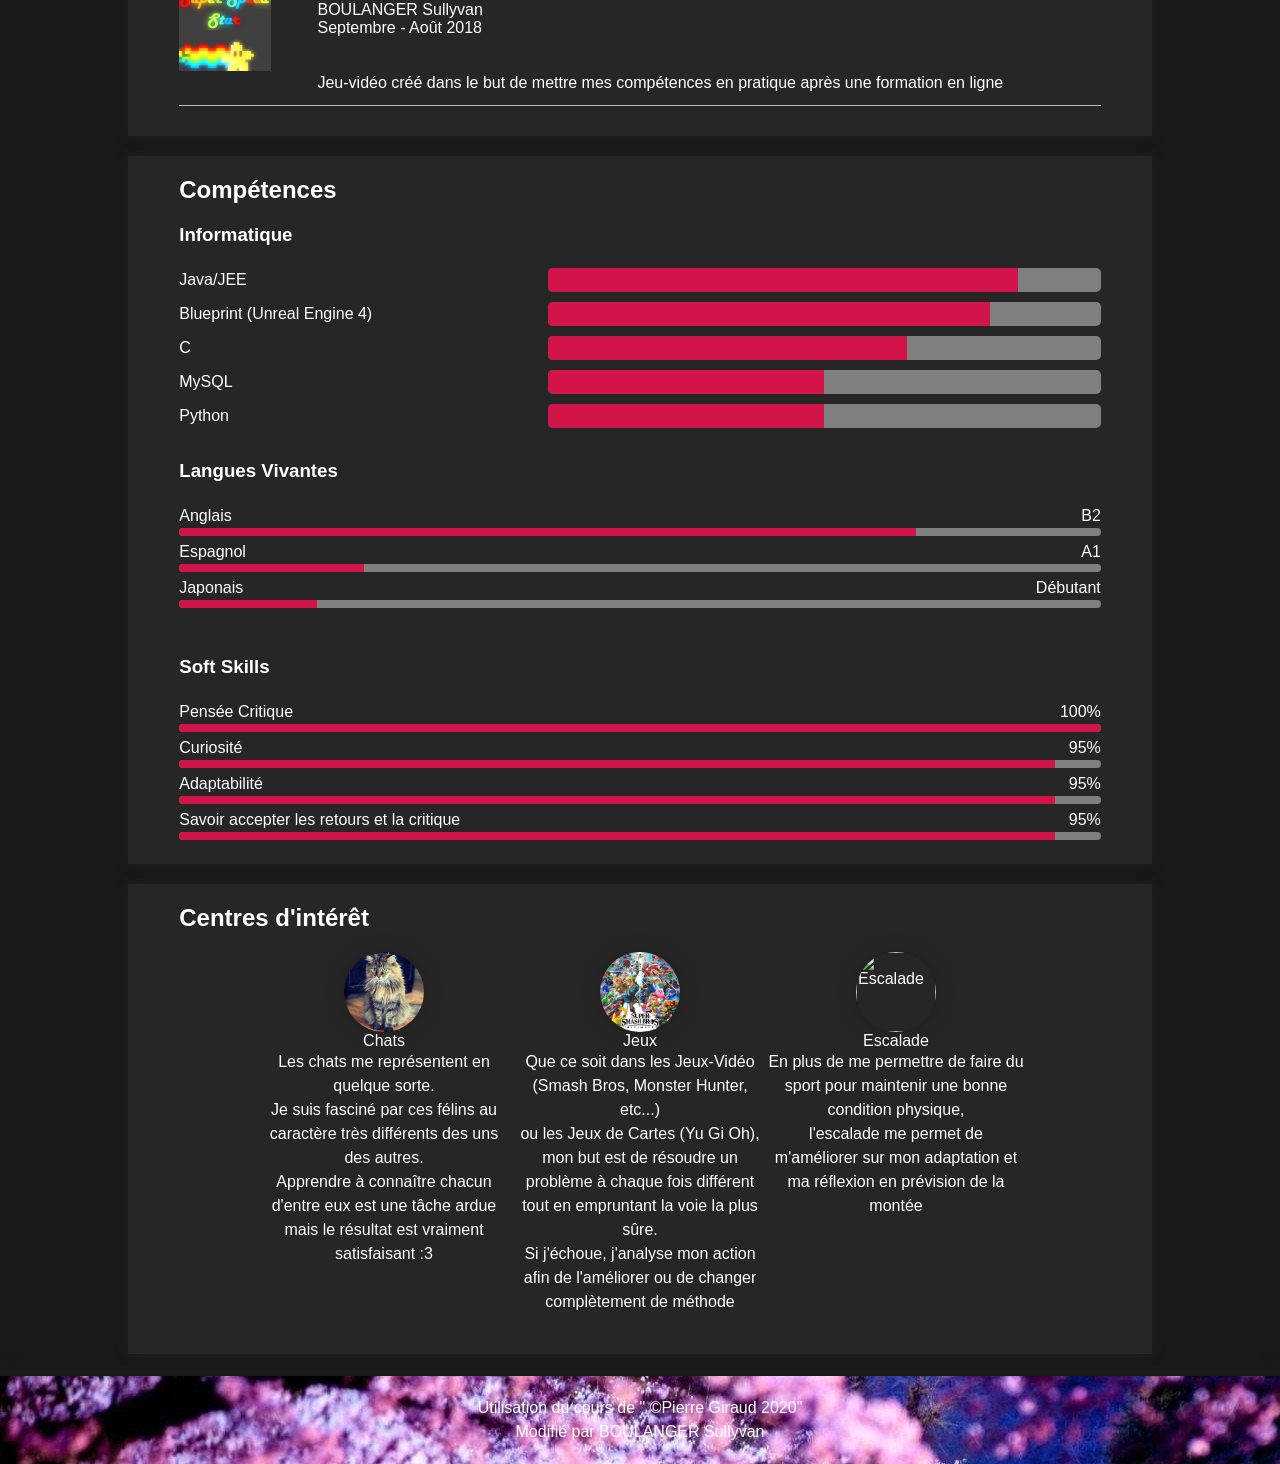
==== commit e8eeef61: "Retour en arrière" ====
--- a/index.html
+++ b/index.html
@@ -12,7 +12,7 @@
     
     <section>
         <div class="photo">
-            <img src="img/Cat425.png" alt="Ma photo de profil">
+            <img src="img/OsuCat.jpg" alt="Ma photo de profil">
         </div>
         <div class="prez">
             <h2>Qui suis-je ?</h2>
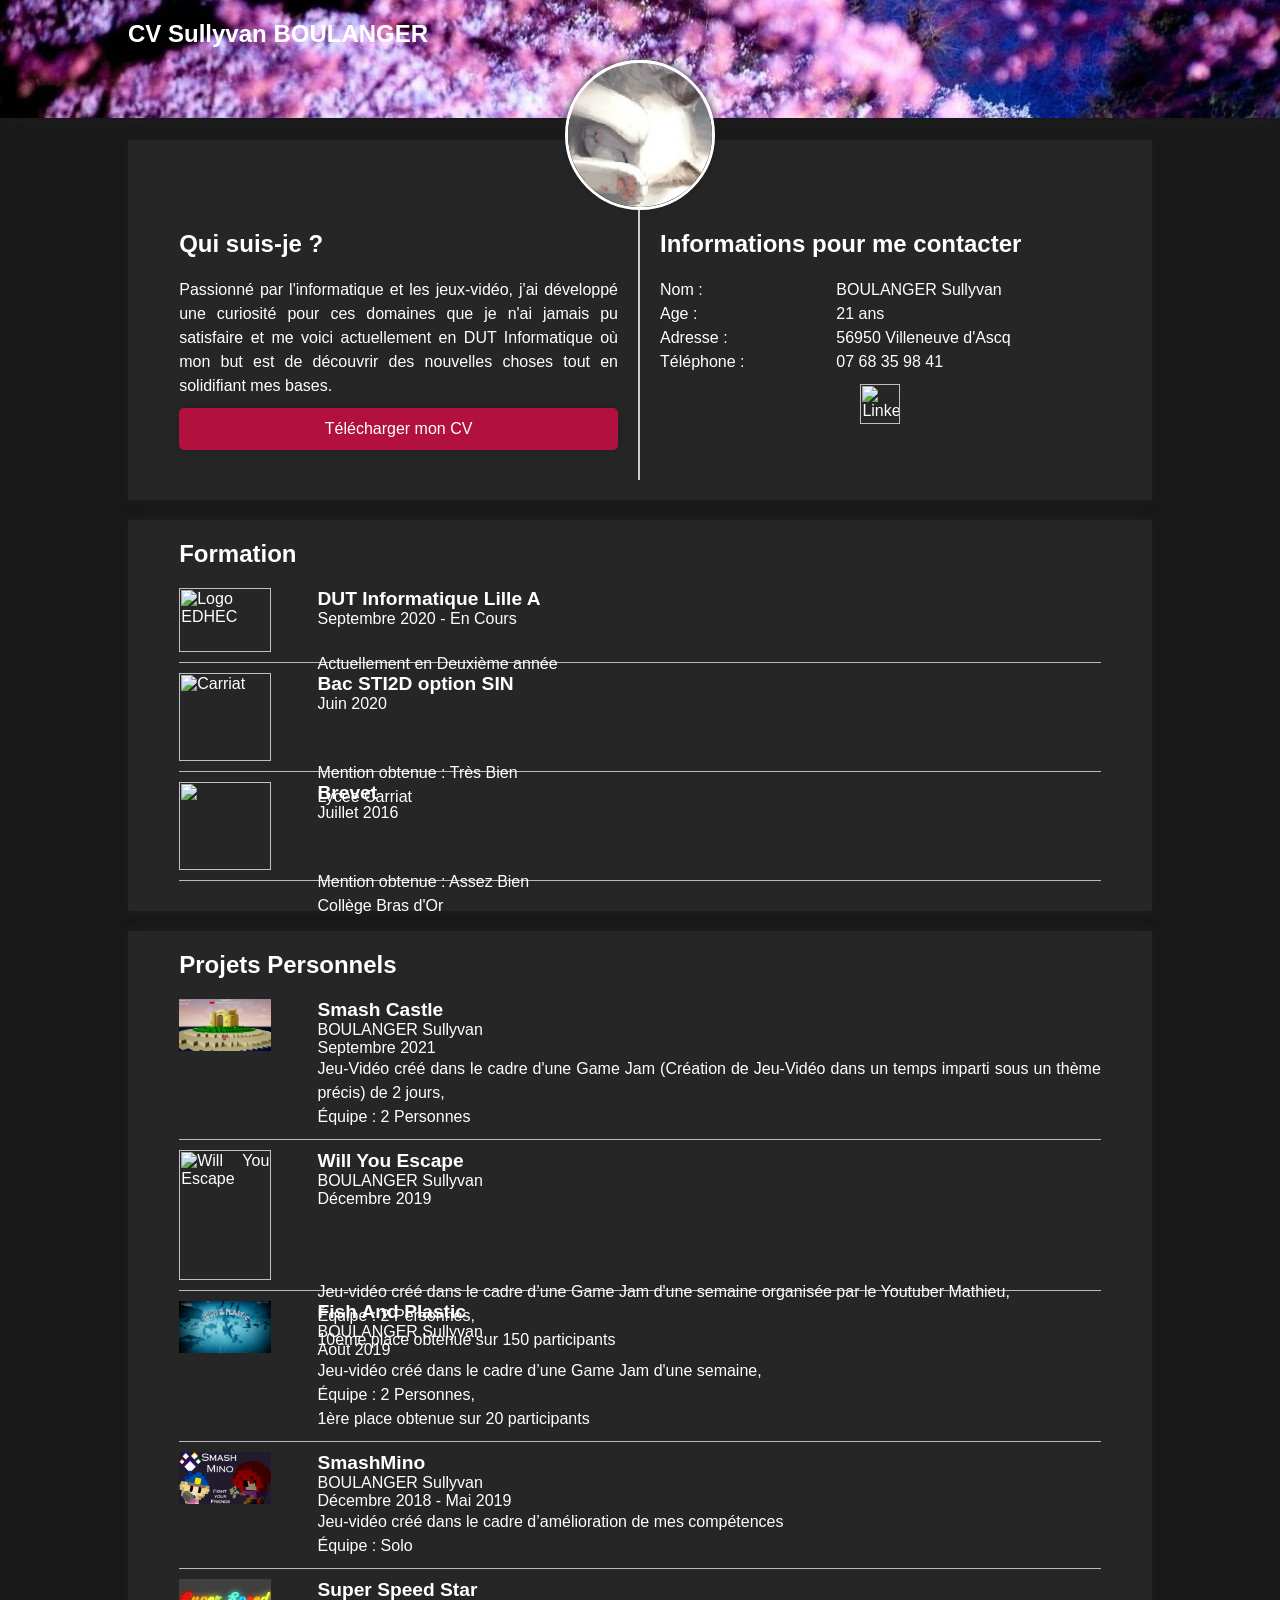
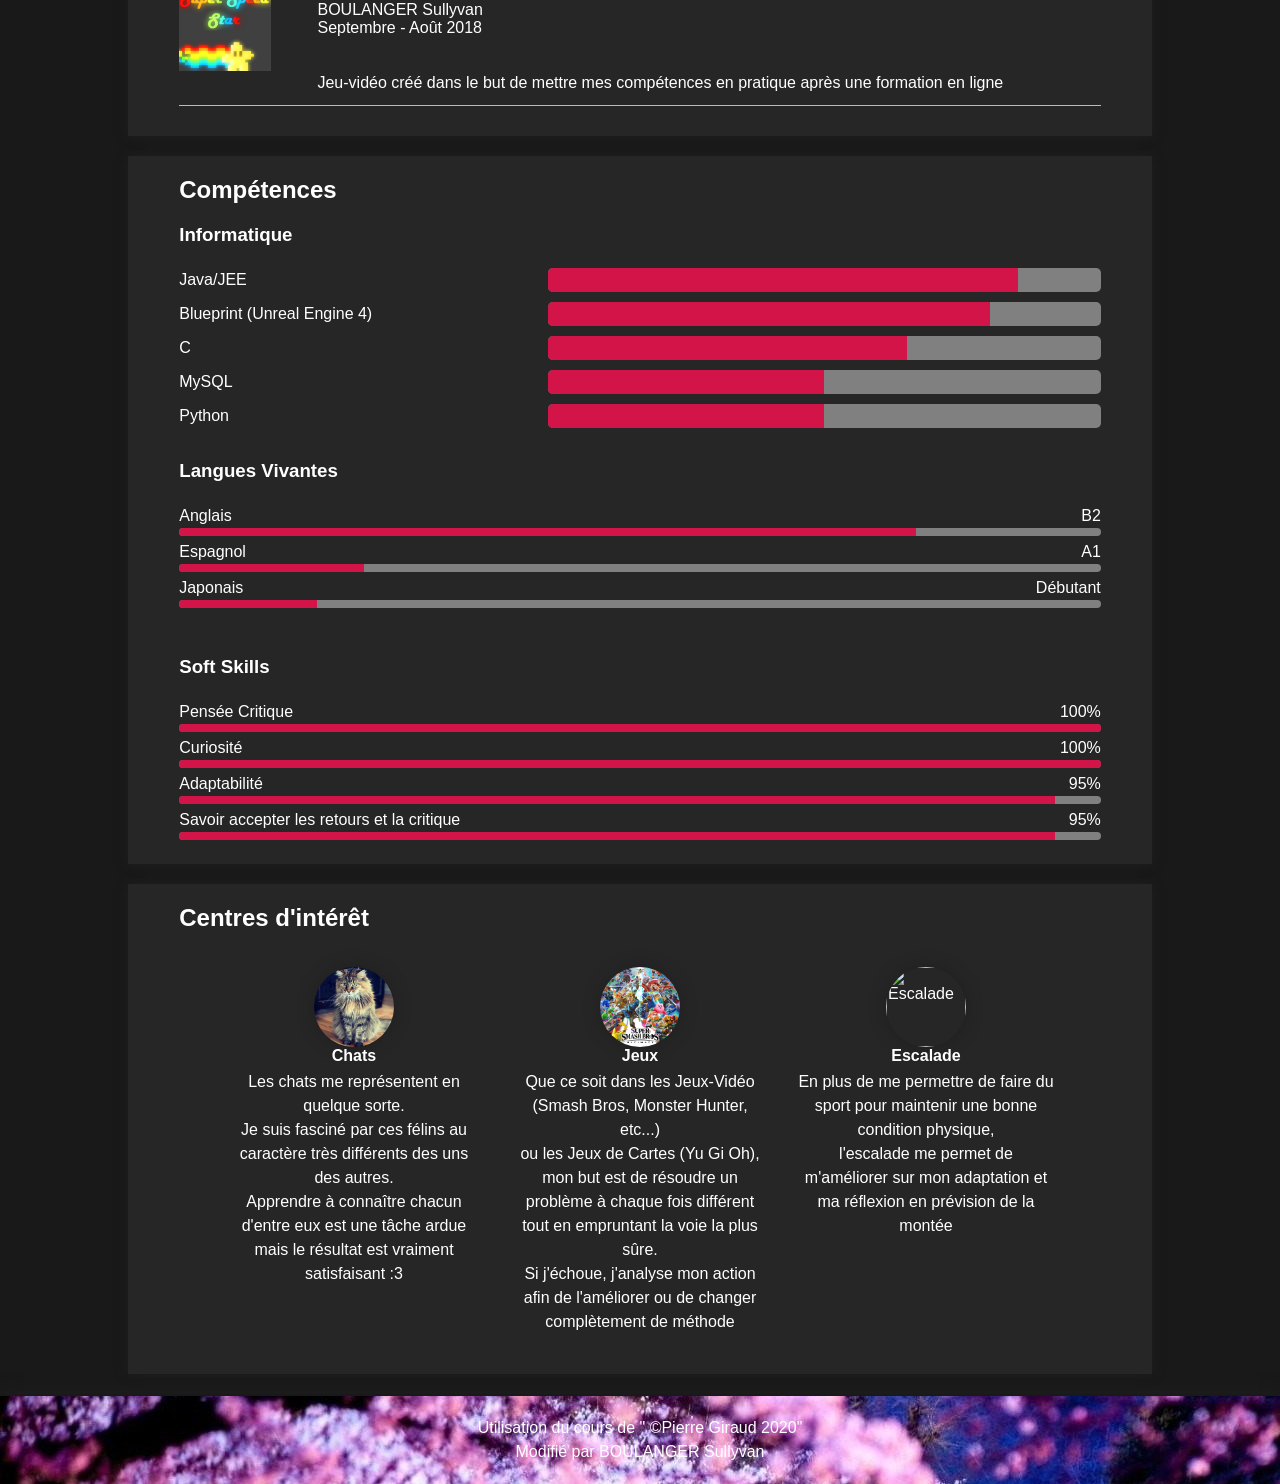
==== commit bc51a3b5: "Modif index" ====
--- a/index.html
+++ b/index.html
@@ -207,8 +207,8 @@
         </div>
         <div class="comp2">
             <p>Curiosité</p>
-            <p>95%</p>
-            <div class="conteneur-barre2"><span class="barre c95"></span></div>
+            <p>100%</p>
+            <div class="conteneur-barre2"><span class="barre c100"></span></div>
         </div>
         <div class="comp2">
             <p>Adaptabilité</p>
--- a/cv.css
+++ b/cv.css
@@ -222,10 +222,11 @@
 
 /*SECTION INTERETS*/
 .interet{
-    flex: 0 1 50%;
+    flex: 0 1 25%;
     display: flex;
     flex-flow: column wrap;
     align-items: center;
+    margin: 15 15 15 15;
     margin-bottom: 20px;
 }
 .interet img{
@@ -235,6 +236,11 @@
     box-shadow: 0px 0px 15px #1F1F1F;
 }
 
+.interet figcaption{
+   font-weight: bold;
+   margin-bottom: 5;
+}
+
 .interet p{
     text-align: center;
 }
@@ -283,4 +289,9 @@
     .interet{
         flex: 0 1 25%;
     }
+
+    .interet figcaption{
+       font-weight: bold;
+       margin-bottom: 5;
+    }
 }
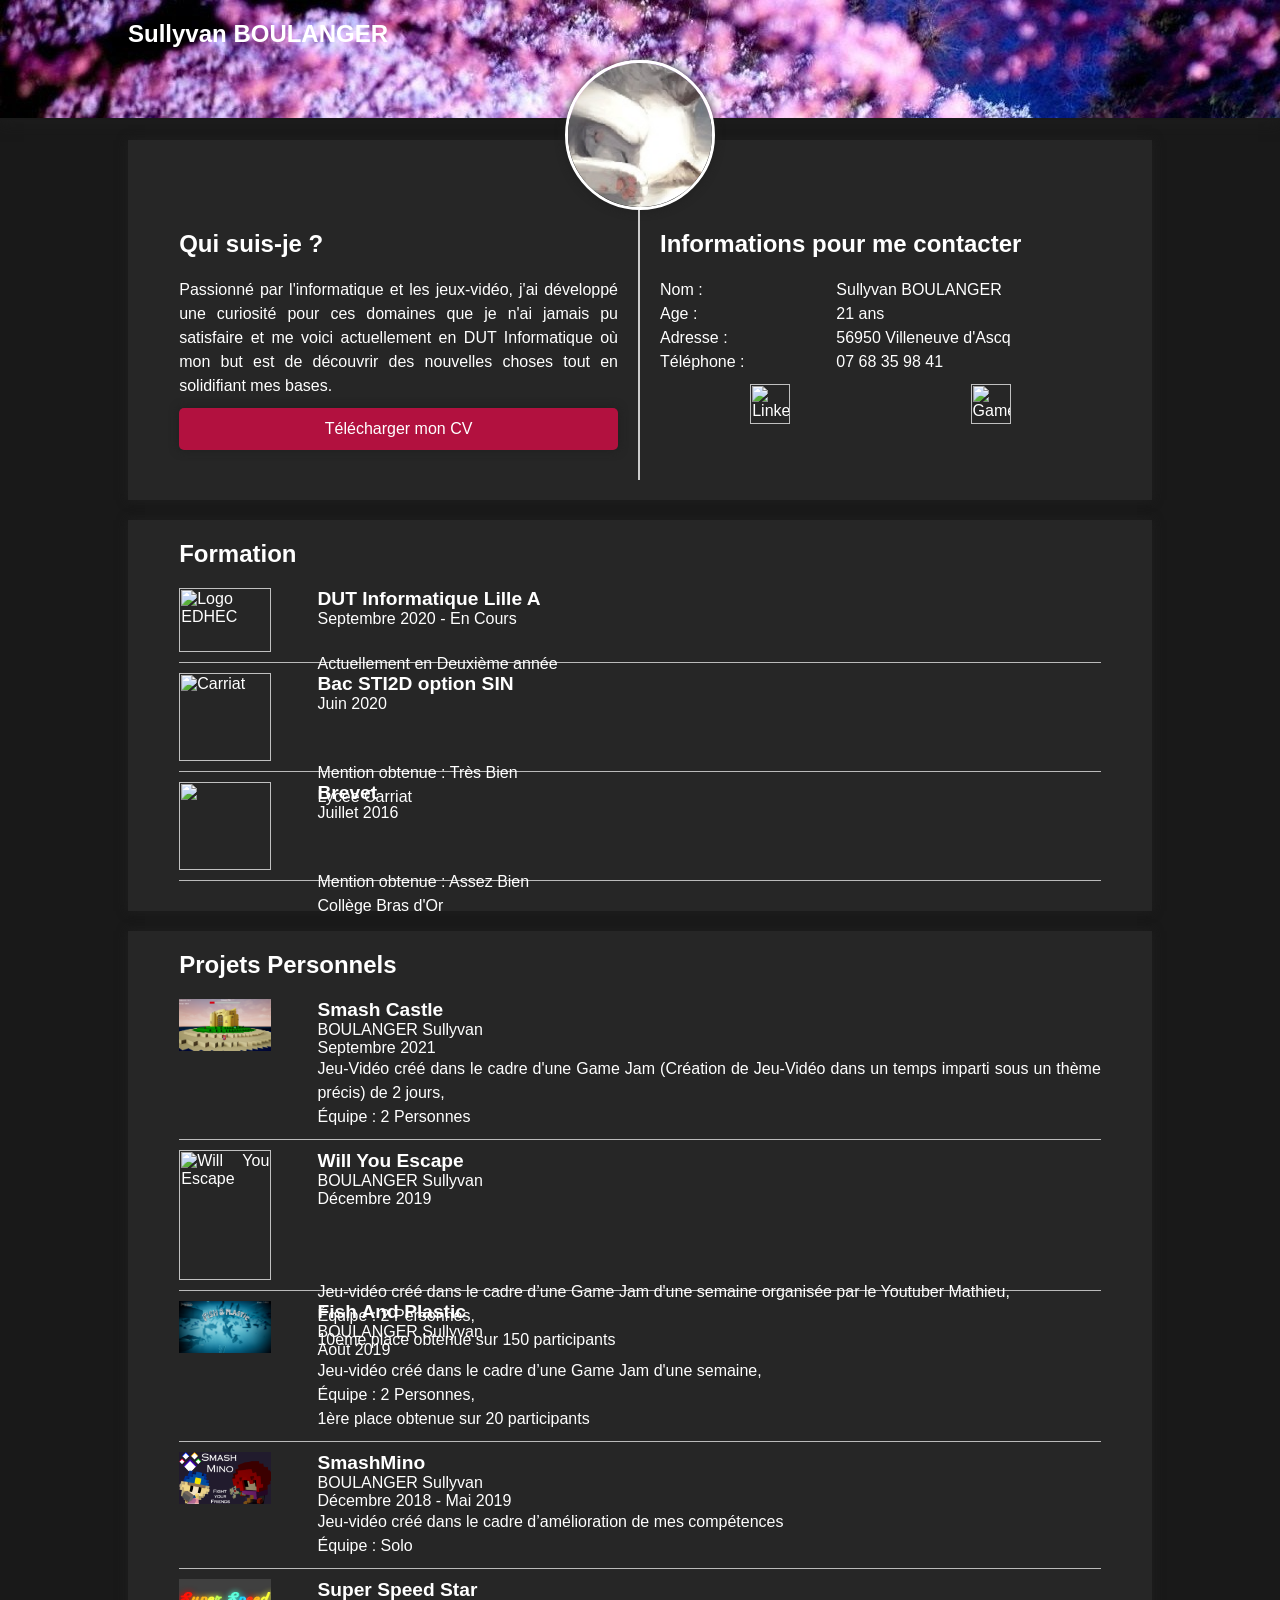
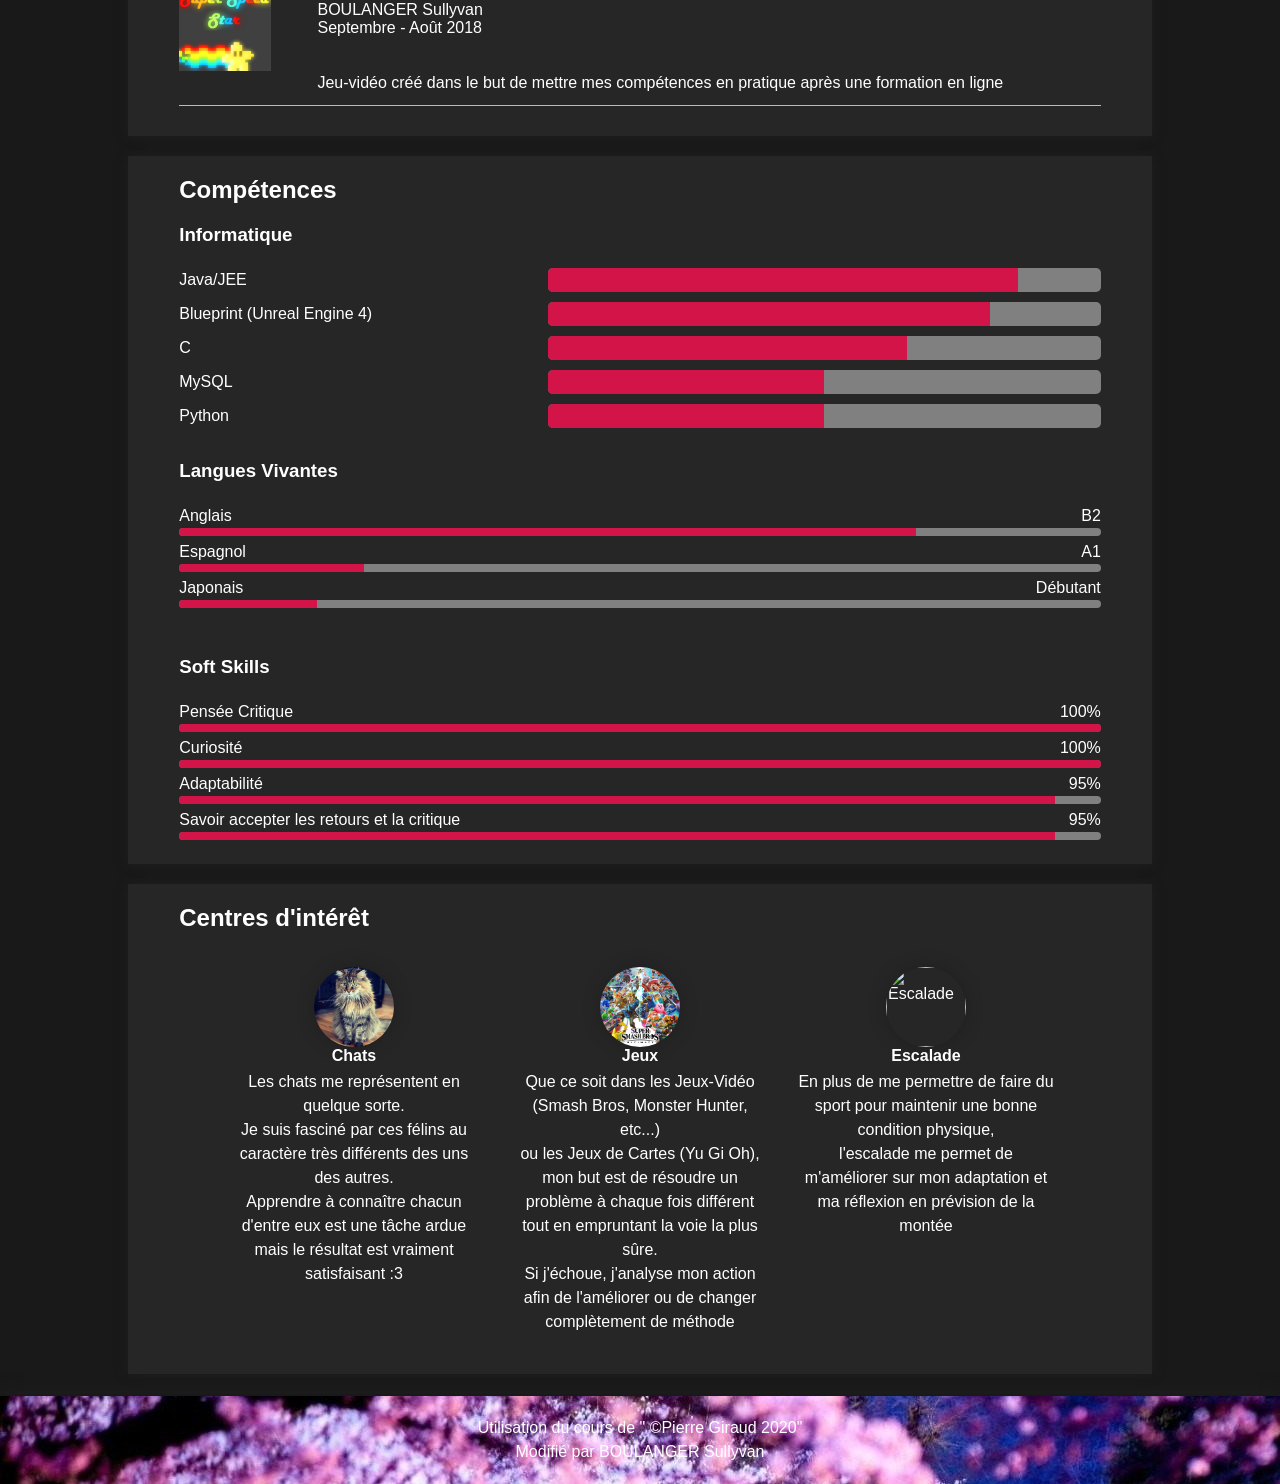
==== commit 9389dd4d: "Prenom Nom + Ajout GameJolt" ====
--- a/index.html
+++ b/index.html
@@ -7,7 +7,7 @@
 </head>
 <body>
     <header>
-        <h1>CV Sullyvan BOULANGER</h1>
+        <h1>Sullyvan BOULANGER</h1>
     </header>
     
     <section>
@@ -25,7 +25,7 @@
             <h2>Informations pour me contacter</h2>
             <div class="contact-flex">
                 <p>Nom : </p>
-                <p>BOULANGER Sullyvan</p>
+                <p>Sullyvan BOULANGER</p>
             </div>
             <div class="contact-flex">
                 <p>Age : </p>
@@ -41,6 +41,7 @@
             </div>
             <div class="social">
                 <a href="https://www.linkedin.com/in/sullyvan-boulanger-aba10b1b9/" target="_blank"><img src="https://www.mareauxoiseaux.fr/wp-content/uploads/2019/04/logo-linkedin-300x300.png" alt="LinkedIn"></a>
+                <a href="https://gamejolt.com/@Sullixou/games" target="_blank"><img src="https://play-lh.googleusercontent.com/i0mVZnCIXrkka2iEPqfUxm7mmQZeN77uABX_oQ1bt7QZfYDiCKeS7Jk6_nsYoJkBbQ=s180-rw" alt="Gamejolt"></a>
             </div>
         </div>
     </section>
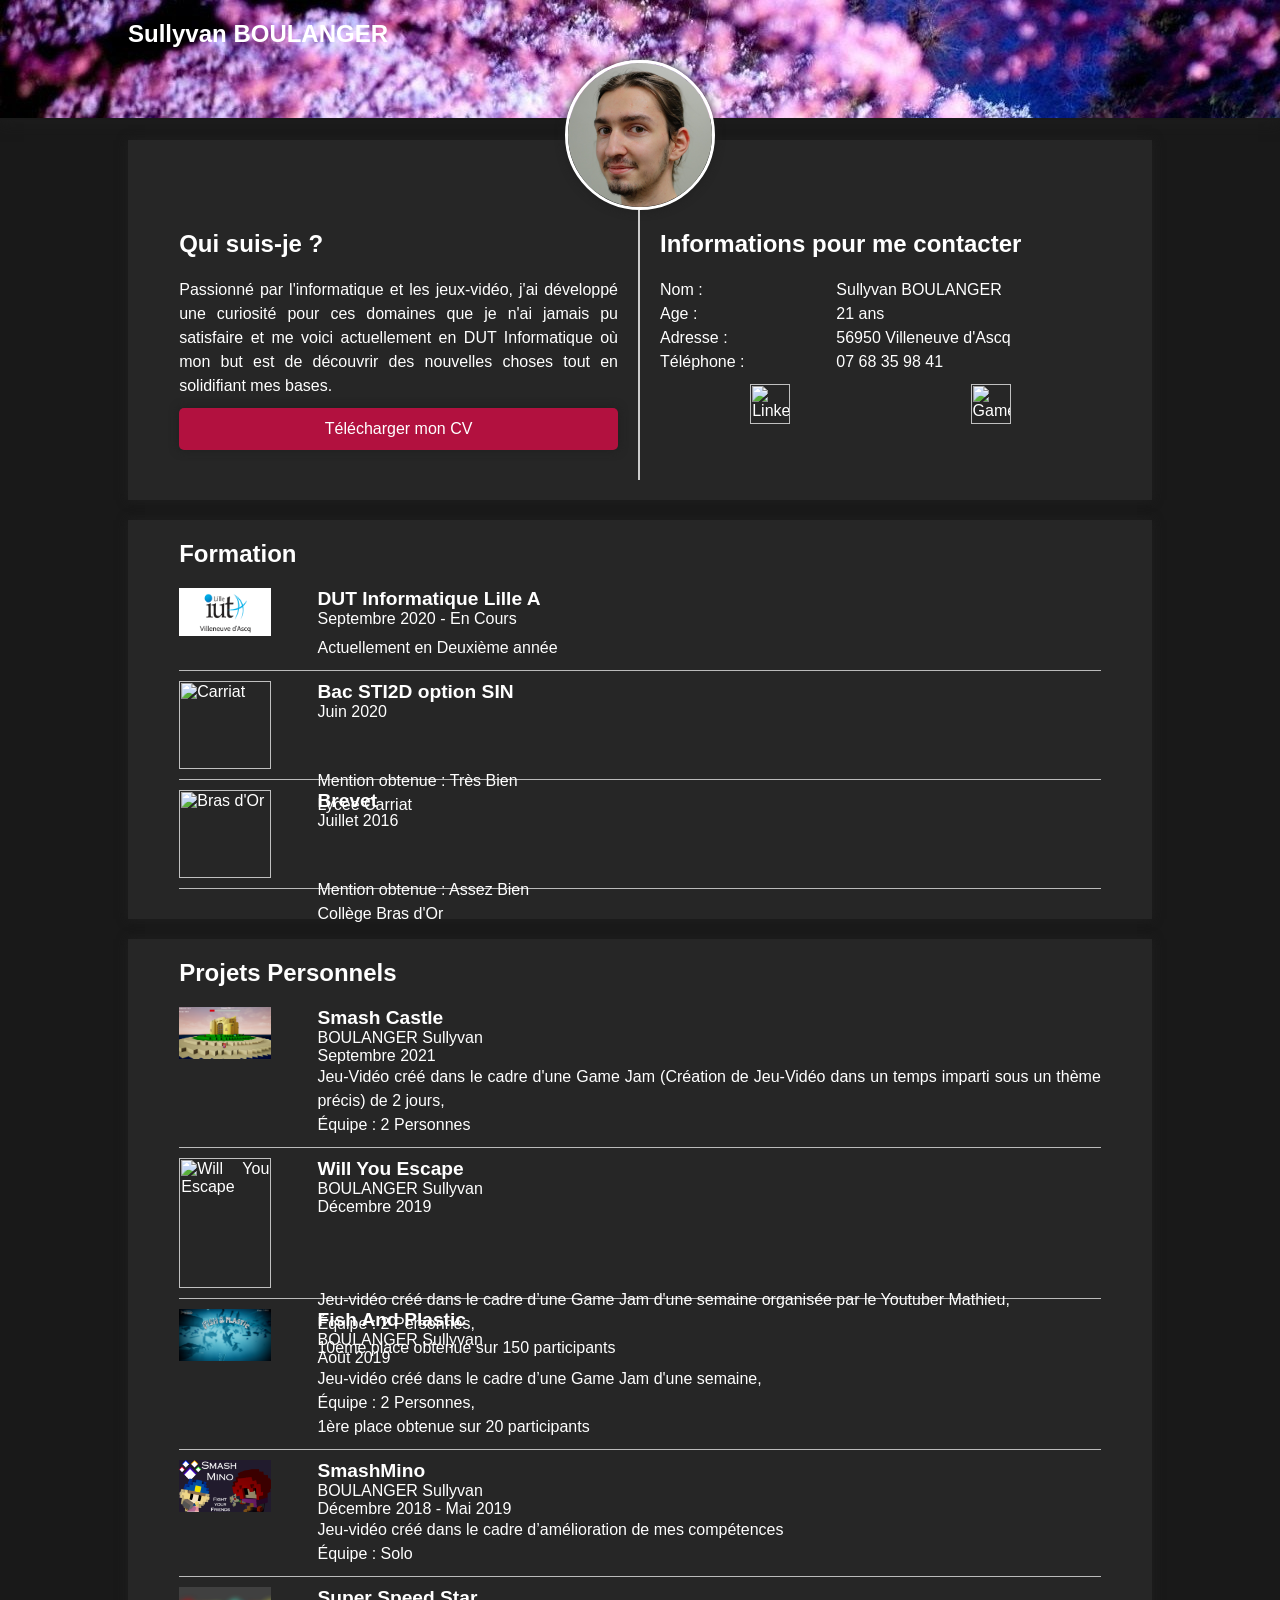
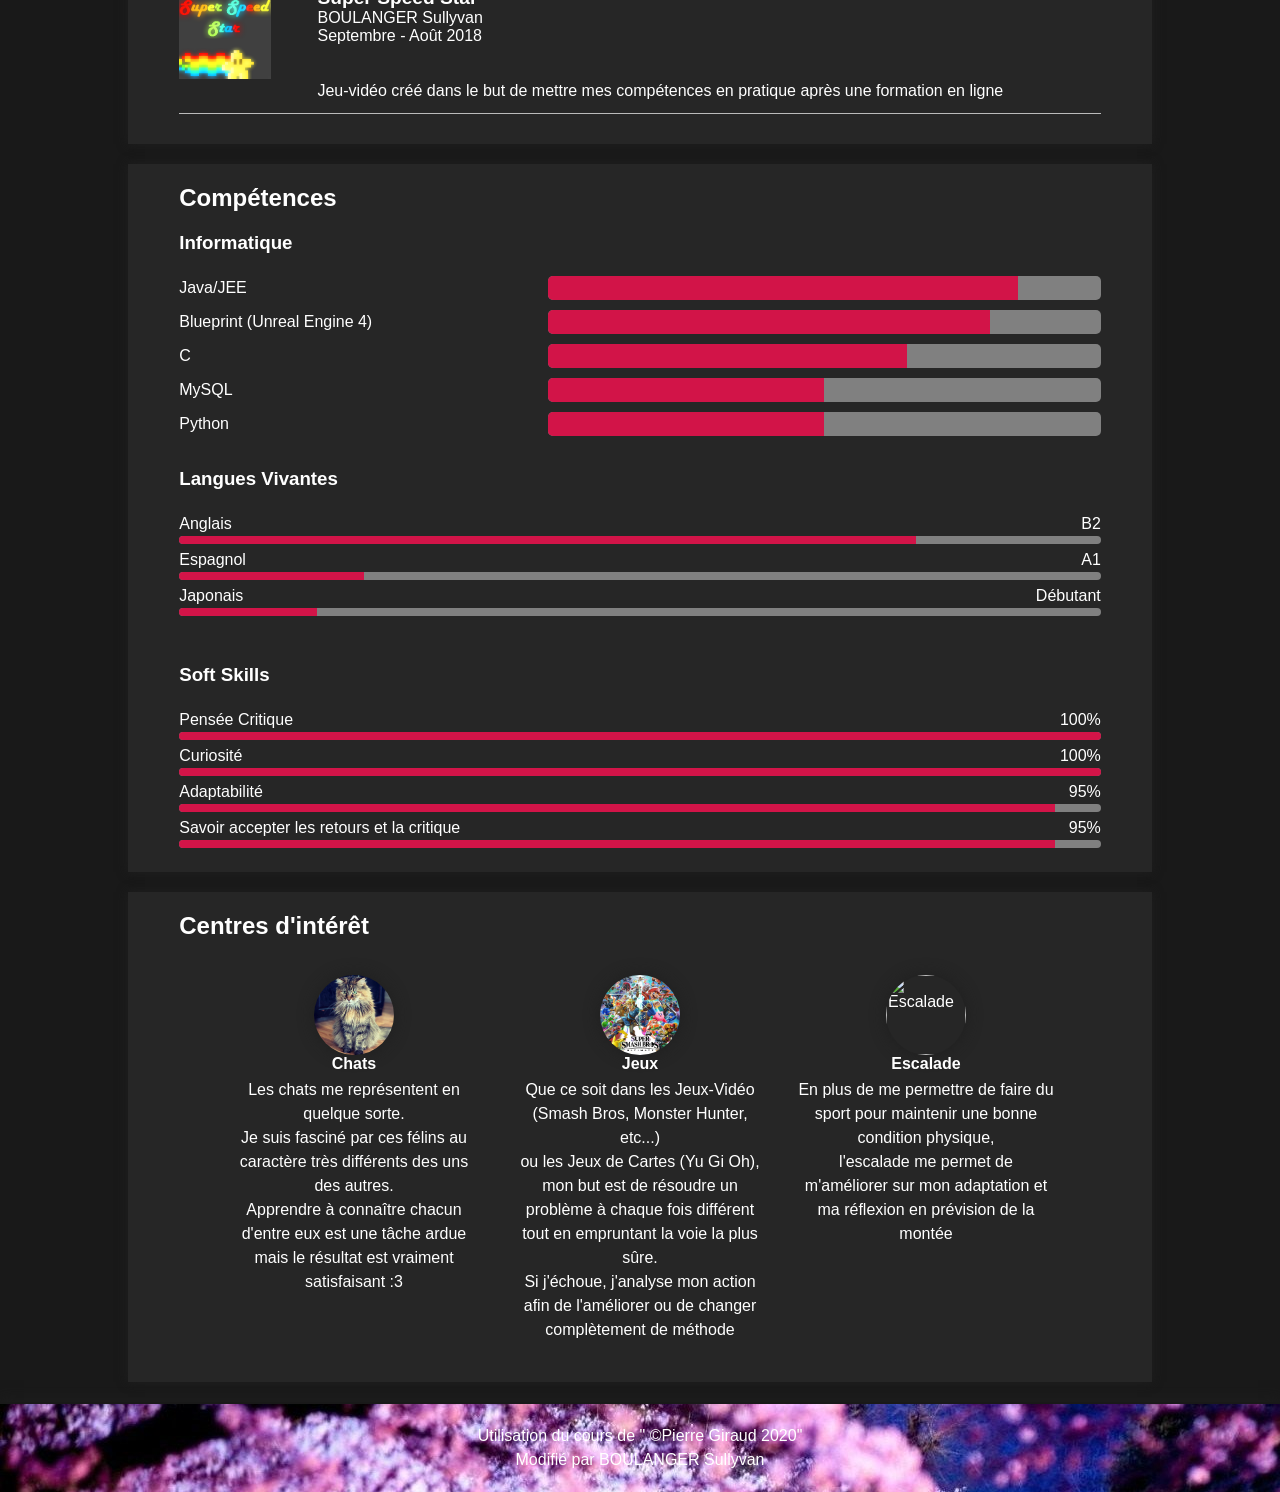
==== commit e4bb9242: "Actualisation" ====
--- a/index.html
+++ b/index.html
@@ -12,7 +12,7 @@
     
     <section>
         <div class="photo">
-            <img src="img/OsuCat.jpg" alt="Ma photo de profil">
+            <img src="img/Moi.jpg" alt="Ma photo de profil">
         </div>
         <div class="prez">
             <h2>Qui suis-je ?</h2>
@@ -52,7 +52,7 @@
         <h2>Formation</h2>
         <div class="exp">
             <div class="exp-logo">
-                <a href="https://www.iut-a.univ-lille.fr" target="_blank"><img src="https://scontent-cdt1-1.xx.fbcdn.net/v/t1.18169-9/486784_287074721392458_1388463529_n.jpg?_nc_cat=109&ccb=1-5&_nc_sid=09cbfe&_nc_ohc=fGgLRryjZj8AX-5OVzJ&tn=0eukyk05JL6_pwg0&_nc_ht=scontent-cdt1-1.xx&oh=520384a9540ffabf5e8bfc3017338bbb&oe=617F11B2" alt="Logo EDHEC"></a>
+                <a href="https://www.iut-a.univ-lille.fr" target="_blank"><img src="img/IUT.png" alt="Logo IUT Lille A"></a>
             </div>
             <div class="exp-info">
                 <h3>DUT Informatique Lille A</h3>
@@ -76,7 +76,7 @@
         </div>
         <div class="exp">
             <div class="exp-logo">
-                <a href="https://du-bras-d-or-ecuires.enthdf.fr" target="_blank"><img src="https://du-bras-d-or-ecuires.enthdf.fr/wp-content/uploads/2021/07/logo2020-1022x1024.png" alt=""></a>
+                <a href="https://du-bras-d-or-ecuires.enthdf.fr" target="_blank"><img src="https://du-bras-d-or-ecuires.enthdf.fr/wp-content/uploads/2021/07/logo2020-1022x1024.png" alt="Bras d'Or"></a>
             </div>
             <div class="exp-info">
                 <h3>Brevet</h3>
